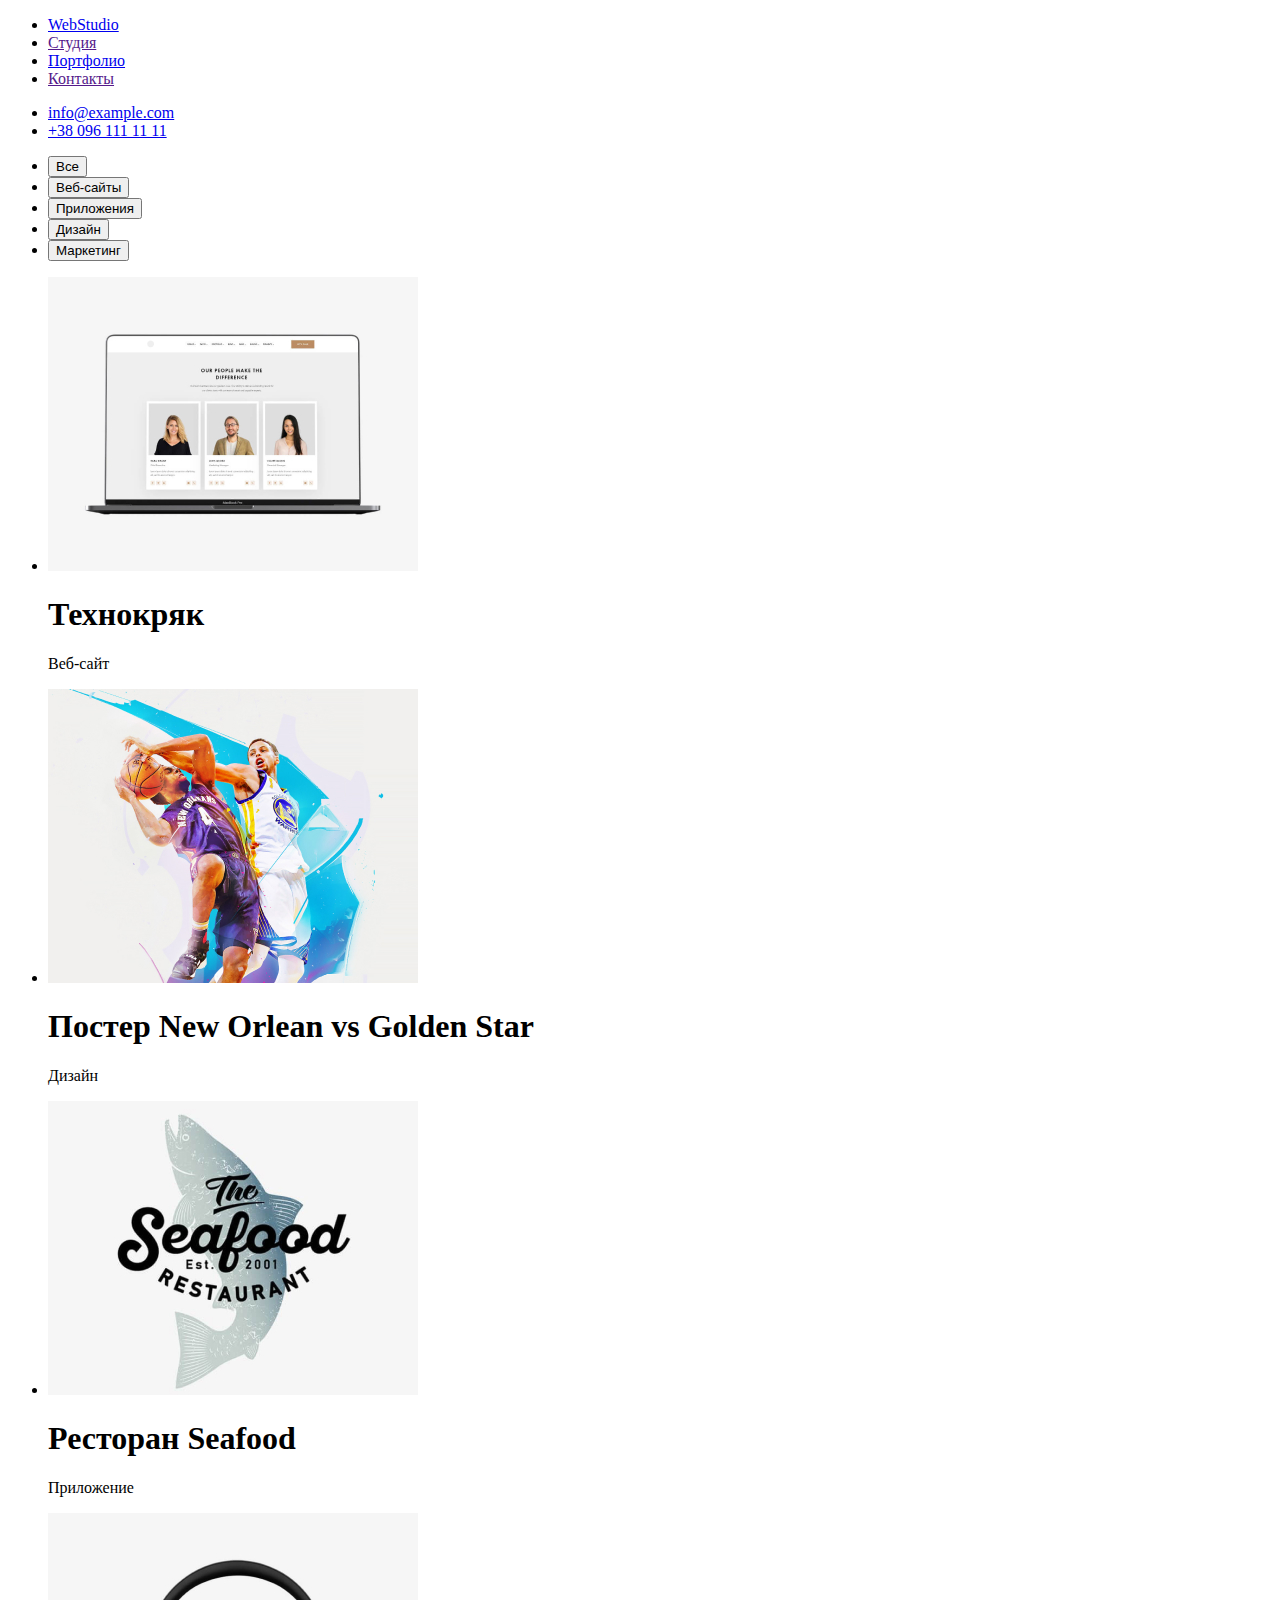
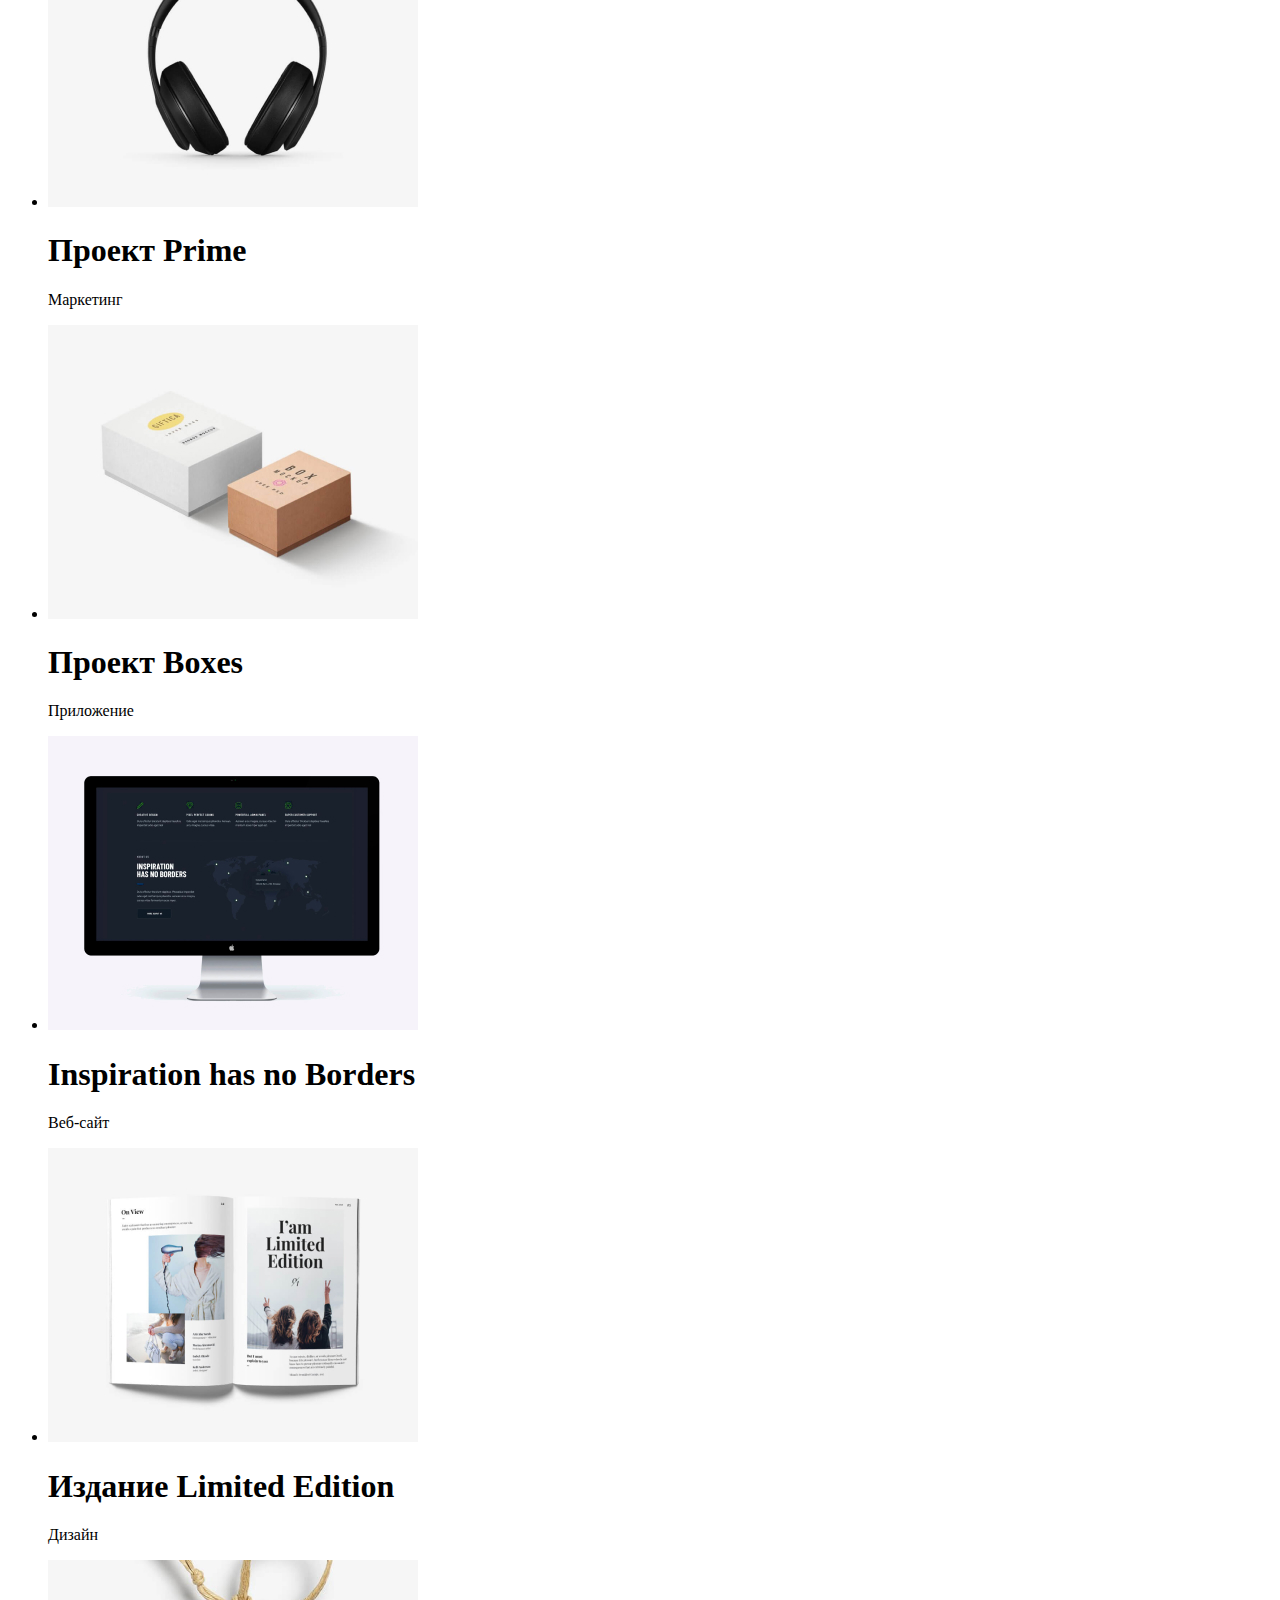
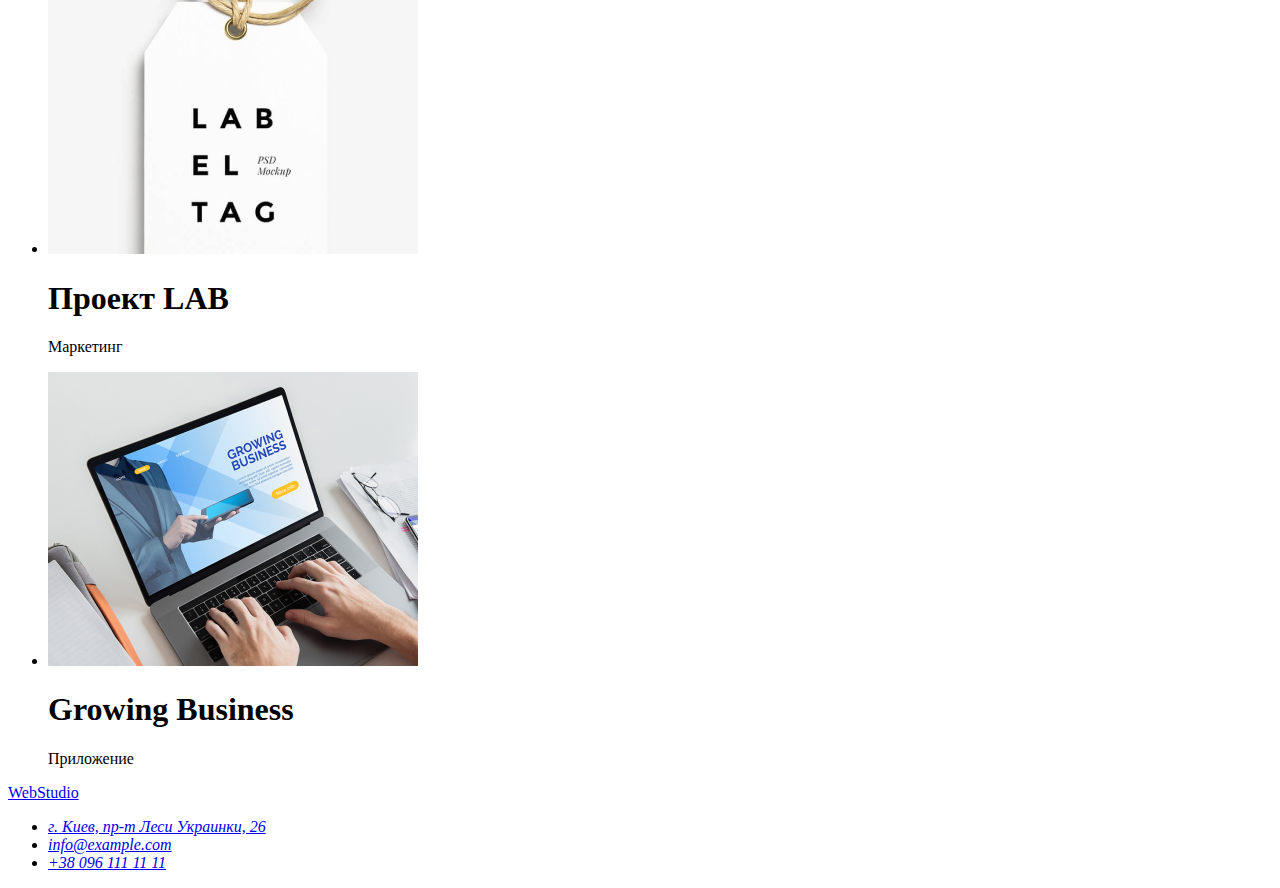
==== portfolio.html @ 78fd80fd "Add files via upload" ====
<!DOCTYPE html>
<html lang="ru">
<head>
  <meta charset="UTF-8">
  <meta http-equiv="X-UA-Compatible" content="IE=edge">
  <meta name="viewport" content="width=device-width, initial-scale=1.0">
  <title>Портфолио</title>
</head>
<header class="header">
  <nav>
    <ul>
      <li><a href="index.html">WebStudio</a></li>
      <li><a href="">Студия</a></li>
      <li><a href="portfolio.html">Портфолио</a></li>
      <li><a href="">Контакты</a></li>
    </ul>
  </nav>
  <ul>
    <li><a class="link" href="mailto:info@devstudio.com">info@example.com</a></li>
    <li><a href="tel:+380961111111">+38 096 111 11 11</a></li>
  </ul>
</header>
  <section class="type">
    <ul>
      <li><button type="button">Все</button></li>
      <li><button type="button">Веб-сайты</button></li>
      <li><button type="button">Приложения</button></li>
      <li><button type="button">Дизайн</button></li>
      <li><button type="button">Маркетинг</button></li>
    </ul>
  </section>
  <section class="img">
    <ul>
      <li>
        <img src="./images/portfolio-1.jpg" width="370" alt="portfolio-1">
        <h1>Технокряк</h1>
        <p>Веб-сайт</p>
      </li>
      <li>
        <img src="./images/portfolio-2.jpg" width="370" alt="portfolio-2">
        <h1>Постер New Orlean vs Golden Star</h1>
        <p>Дизайн</p>
      </li>
      <li>
        <img src="./images/portfolio-3.jpg" width="370" alt="portfolio-3">
        <h1>Ресторан Seafood</h1>
        <p>Приложение</p>
      </li>
      <li>
        <img src="./images/portfolio-4.jpg" width="370" alt="portfolio-4">
        <h1>Проект Prime</h1>
        <p>Маркетинг</p>
      </li>
      <li>
        <img src="./images/portfolio-5.jpg" width="370" alt="portfolio-5">
        <h1>Проект Boxes</h1>
        <p>Приложение</p>
      </li>
      <li>
        <img src="./images/portfolio-6.jpg" width="370" alt="portfolio-6">
        <h1>Inspiration has no Borders</h1>
        <p>Веб-сайт</p>
      </li>
      <li>
        <img src="./images/portfolio-7.jpg" width="370" alt="portfolio-7">
        <h1>Издание Limited Edition</h1>
        <p>Дизайн</p>
      </li>
      <li>
        <img src="./images/portfolio-8.jpg" width="370" alt="portfolio-8">
        <h1>Проект LAB</h1>
        <p>Маркетинг</p>
      </li>
      <li>
        <img src="./images/portfolio-9.jpg" width="370" alt="portfolio-9">
        <h1>Growing Business</h1>
        <p>Приложение</p>
      </li>
    </ul>
  </section>
<footer class="footer">
  <a href="/">WebStudio</a>
  <address>
    <ul>
      <li><a href="https://bit.ly/3pXMvUd" target="_blank" rel="noopener noreferrer">г. Киев, пр-т Леси Украинки, 26</a>
      </li>
      <li><a class="link" href="mailto:info@devstudio.com">info@example.com</a></li>
      <li><a href="tel:+380961111111">+38 096 111 11 11</a></li>
    </ul>
  </address>
</footer>
<body>
  
</body>
</html>
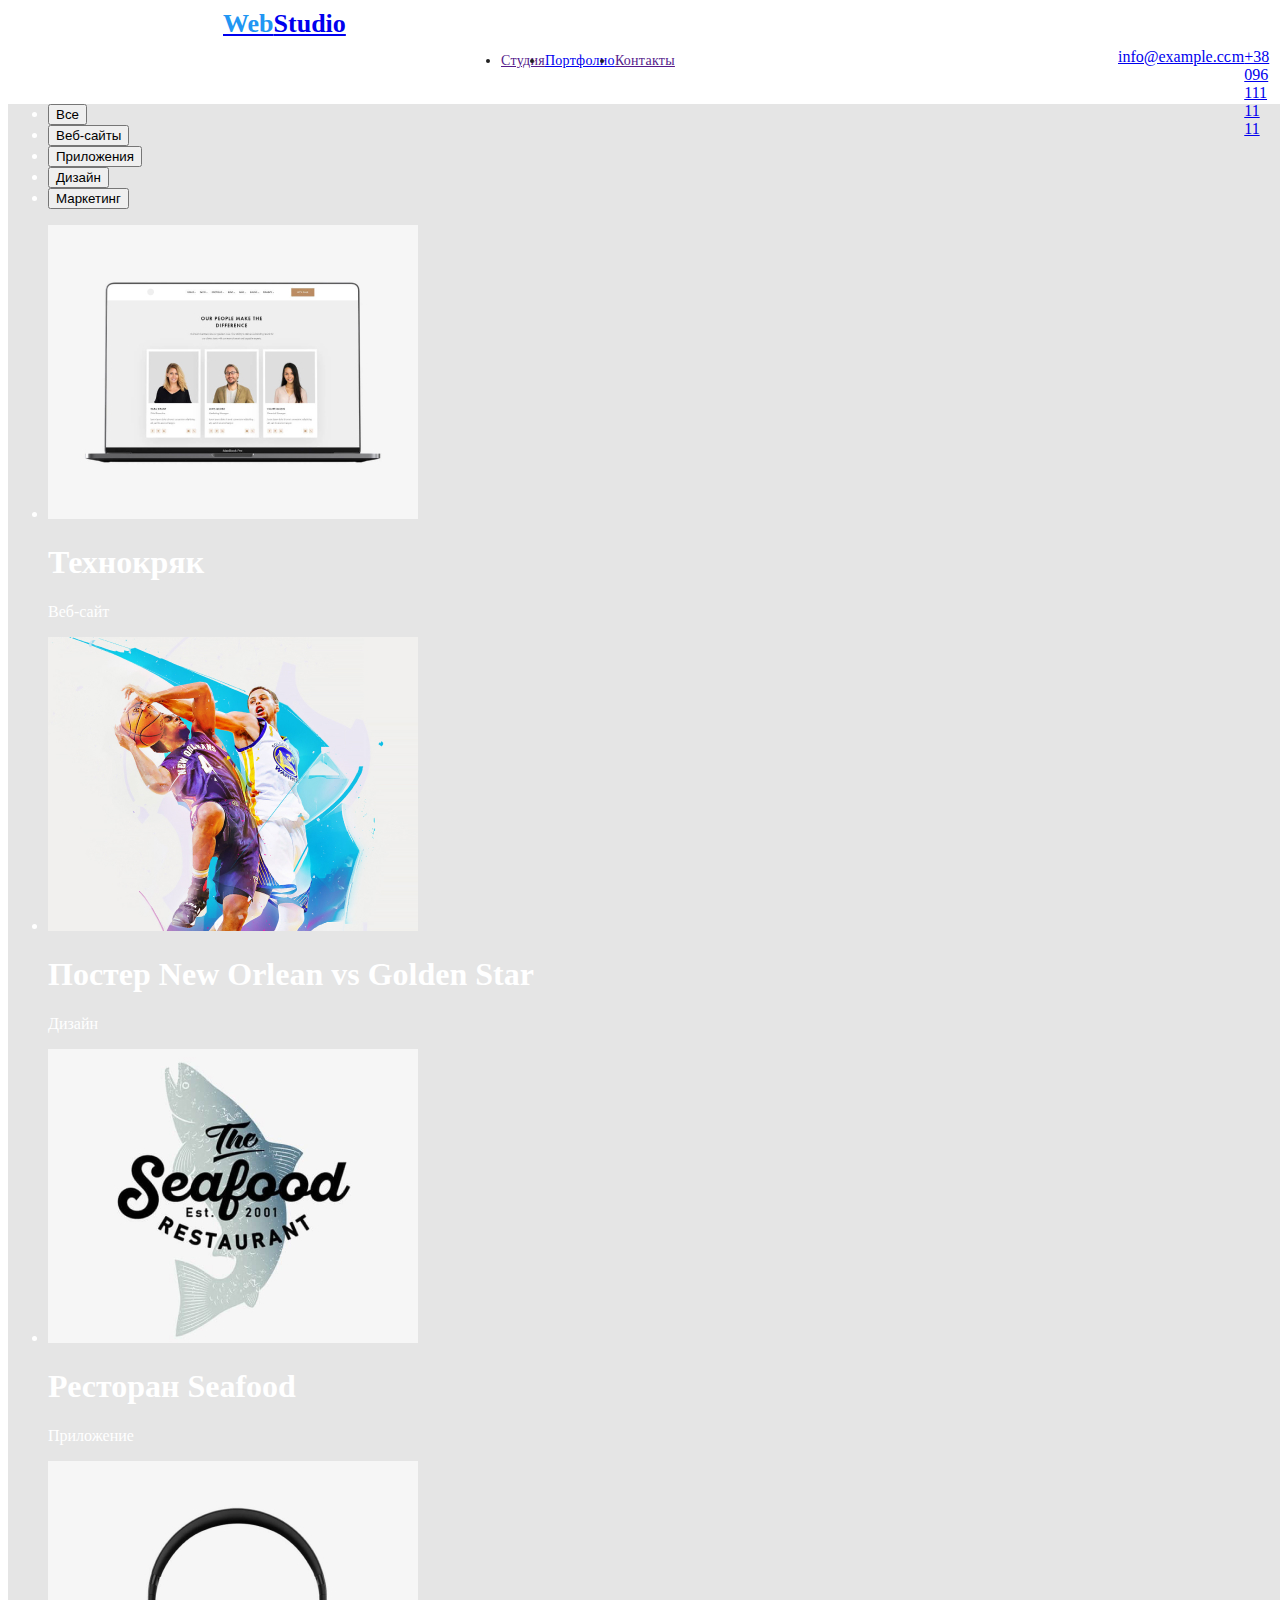
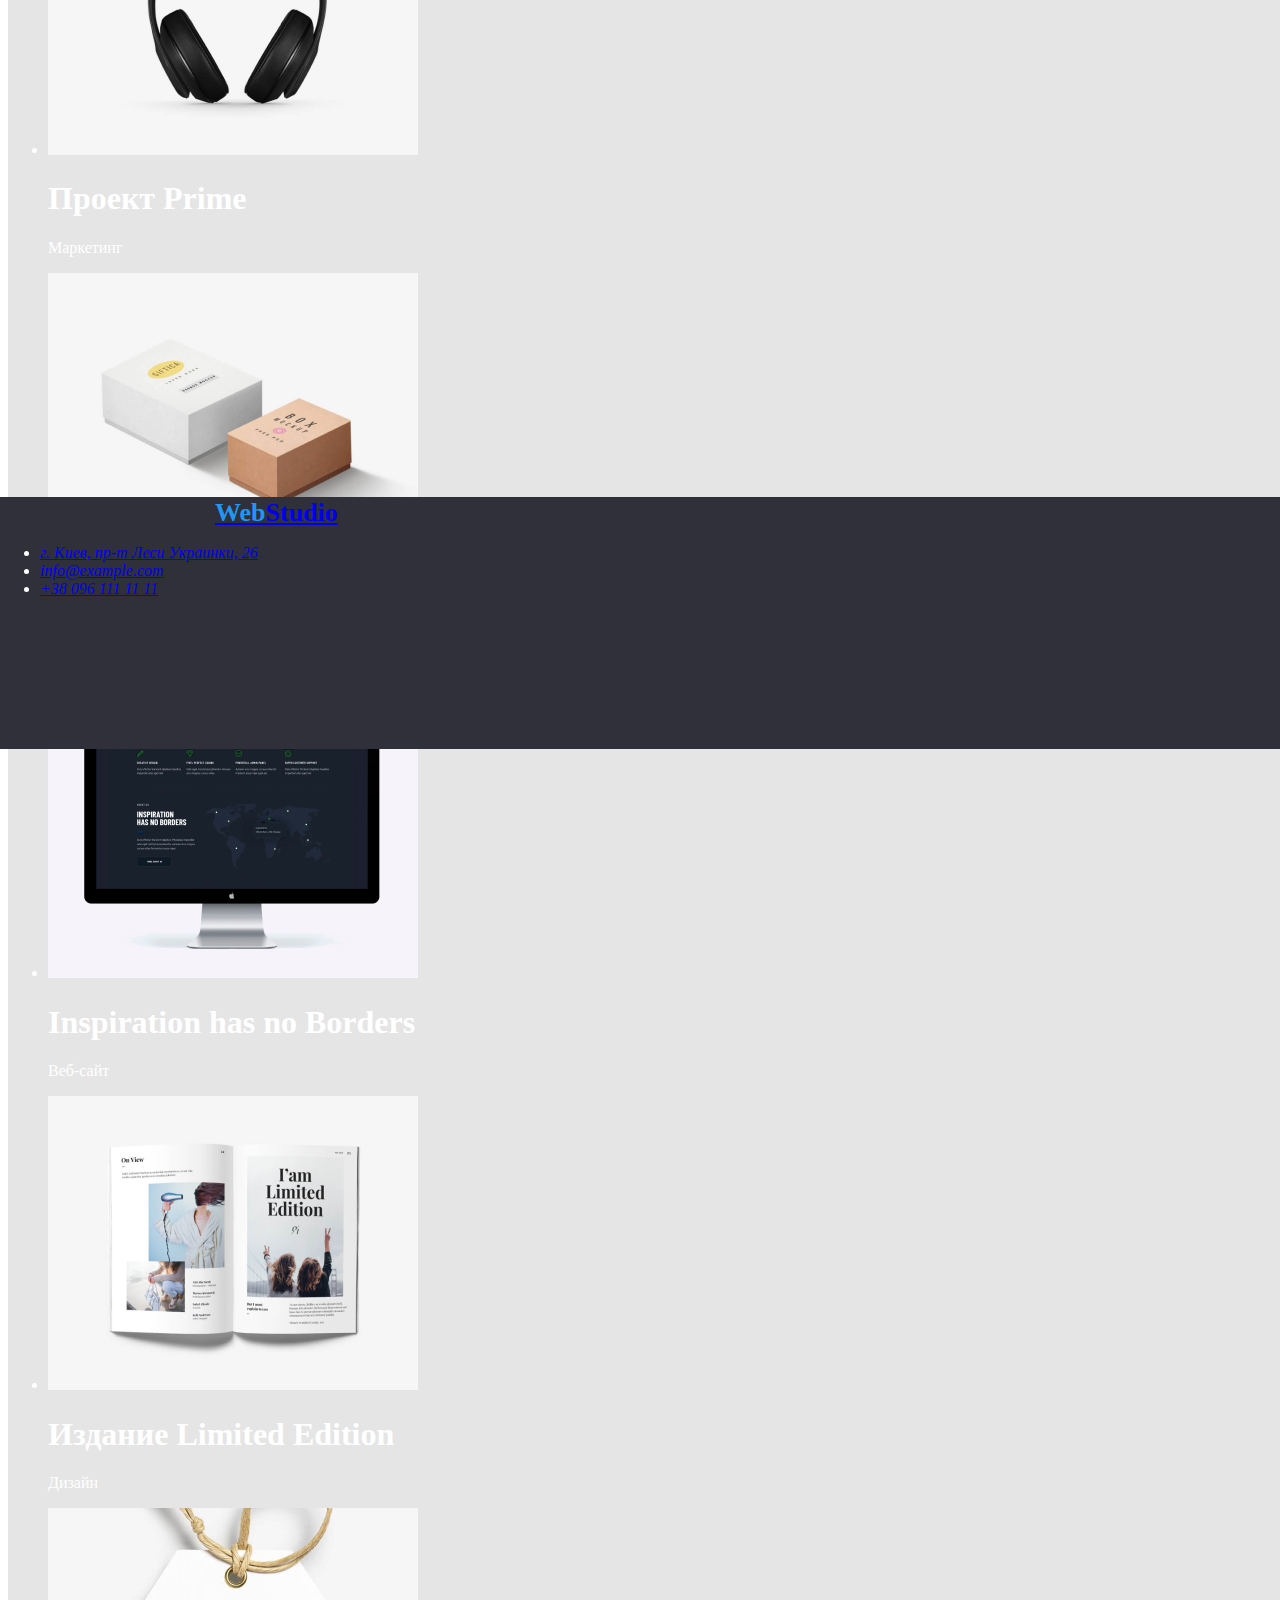
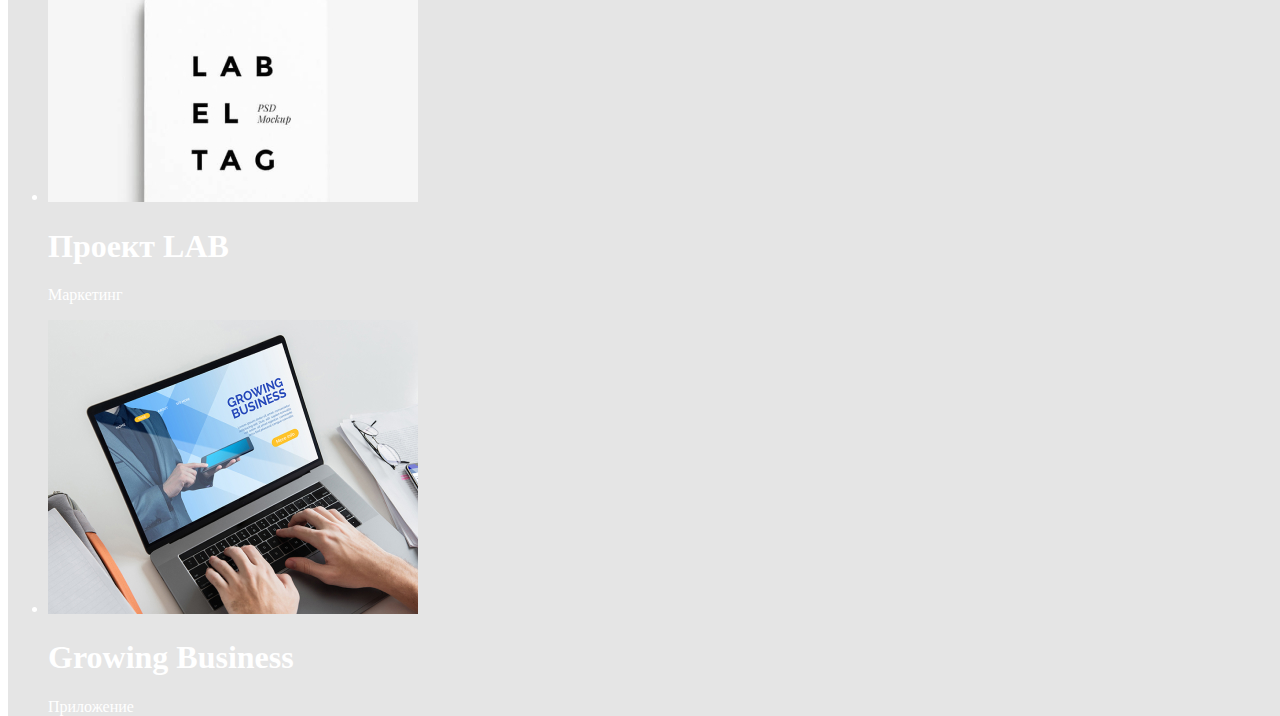
==== commit bdd0f55e: "Update portfolio.html" ====
--- a/portfolio.html
+++ b/portfolio.html
@@ -4,82 +4,85 @@
   <meta charset="UTF-8">
   <meta http-equiv="X-UA-Compatible" content="IE=edge">
   <meta name="viewport" content="width=device-width, initial-scale=1.0">
+  <link rel="stylesheet" href="./css/styles.css">
   <title>Портфолио</title>
 </head>
 <header class="header">
   <nav>
-    <ul>
-      <li><a href="index.html">WebStudio</a></li>
+    <a href="/" class="logo"><span class="web">Web</span>Studio</a>
+    <ul class="links">
       <li><a href="">Студия</a></li>
       <li><a href="portfolio.html">Портфолио</a></li>
       <li><a href="">Контакты</a></li>
     </ul>
   </nav>
-  <ul>
-    <li><a class="link" href="mailto:info@devstudio.com">info@example.com</a></li>
+  <ul class="links-1">
+    <li><a href="mailto:info@devstudio.com">info@example.com</a></li>
     <li><a href="tel:+380961111111">+38 096 111 11 11</a></li>
   </ul>
 </header>
+<main class="about-1">
   <section class="type">
     <ul>
-      <li><button type="button">Все</button></li>
-      <li><button type="button">Веб-сайты</button></li>
-      <li><button type="button">Приложения</button></li>
-      <li><button type="button">Дизайн</button></li>
-      <li><button type="button">Маркетинг</button></li>
+      <li><button type="button-1">Все</button></li>
+      <li><button type="button-1">Веб-сайты</button></li>
+      <li><button type="button-1">Приложения</button></li>
+      <li><button type="button-1">Дизайн</button></li>
+      <li><button type="button-1">Маркетинг</button></li>
     </ul>
   </section>
   <section class="img">
     <ul>
       <li>
         <img src="./images/portfolio-1.jpg" width="370" alt="portfolio-1">
-        <h1>Технокряк</h1>
-        <p>Веб-сайт</p>
+        <h1 class="text">Технокряк</h1>
+        <p class="text-1">Веб-сайт</p>
       </li>
       <li>
         <img src="./images/portfolio-2.jpg" width="370" alt="portfolio-2">
-        <h1>Постер New Orlean vs Golden Star</h1>
-        <p>Дизайн</p>
+        <h1 class="text">Постер New Orlean vs Golden Star</h1>
+        <p class="text-1">Дизайн</p>
       </li>
       <li>
         <img src="./images/portfolio-3.jpg" width="370" alt="portfolio-3">
-        <h1>Ресторан Seafood</h1>
-        <p>Приложение</p>
+        <h1 class="text">Ресторан Seafood</h1>
+        <p class="text-1">Приложение</p>
       </li>
       <li>
         <img src="./images/portfolio-4.jpg" width="370" alt="portfolio-4">
-        <h1>Проект Prime</h1>
-        <p>Маркетинг</p>
+        <h1 class="text">Проект Prime</h1>
+        <p class="text-1">Маркетинг</p>
       </li>
       <li>
         <img src="./images/portfolio-5.jpg" width="370" alt="portfolio-5">
-        <h1>Проект Boxes</h1>
-        <p>Приложение</p>
+        <h1 class="text">Проект Boxes</h1>
+        <p class="text-1">Приложение</p>
       </li>
       <li>
         <img src="./images/portfolio-6.jpg" width="370" alt="portfolio-6">
-        <h1>Inspiration has no Borders</h1>
-        <p>Веб-сайт</p>
+        <h1 class="text">Inspiration has no Borders</h1>
+        <p class="text-1">Веб-сайт</p>
       </li>
       <li>
         <img src="./images/portfolio-7.jpg" width="370" alt="portfolio-7">
-        <h1>Издание Limited Edition</h1>
-        <p>Дизайн</p>
+        <h1 class="text">Издание Limited Edition</h1>
+        <p class="text-1">Дизайн</p>
       </li>
       <li>
         <img src="./images/portfolio-8.jpg" width="370" alt="portfolio-8">
-        <h1>Проект LAB</h1>
-        <p>Маркетинг</p>
+        <h1 class="text">Проект LAB</h1>
+        <p class="text-1">Маркетинг</p>
       </li>
       <li>
         <img src="./images/portfolio-9.jpg" width="370" alt="portfolio-9">
-        <h1>Growing Business</h1>
-        <p>Приложение</p>
+        <h1 class="text">Growing Business</h1>
+        <p class="text-1">Приложение</p>
       </li>
     </ul>
   </section>
+</main>
 <footer class="footer">
-  <a href="/">WebStudio</a>
+  <a href="/" class="logo"><span class="web">Web</span>Studio</a>
   <address>
     <ul>
       <li><a href="https://bit.ly/3pXMvUd" target="_blank" rel="noopener noreferrer">г. Киев, пр-т Леси Украинки, 26</a>
@@ -92,4 +95,4 @@
 <body>
   
 </body>
-</html>+</html>
--- a/css/styles.css
+++ b/css/styles.css
@@ -0,0 +1,202 @@
+html,
+body {
+  height: 100%;
+  width: 100%;
+}
+
+body {
+  font-family: 'Roboto';
+  font-style: normal;
+  color: #ffffff;
+}
+
+.header {
+  width: 1600px;
+  height: 80px;
+  background-image: url('//images/top-line-bg.svg');
+  background-size: cover;
+}
+
+.logo {
+  width: 145px;
+  height: 31px;
+  left: 215px;
+  top: 24px;
+  font-family: 'Raleway';
+  font-style: normal;
+  font-weight: 700;
+  font-size: 26px;
+  line-height: 31px;
+}
+
+.web {
+  margin-left: 215px;
+  color: #2196F3;
+  width: 145px;
+  height: 31px;
+  left: 215px;
+  top: 24px;
+  font-family: 'Raleway';
+  font-style: normal;
+  font-weight: 700;
+  font-size: 26px;
+  line-height: 31px;
+}
+
+.links {
+  display: flex;
+  color: #212121;
+  margin-left: 453px;
+  top: 32px;
+  font-weight: 500;
+  font-size: 14px;
+  line-height: 16px;
+  letter-spacing: 0.02em;
+}
+.links:hover {
+  color: #2196F3;
+}
+.links-1 {
+  position: absolute;
+  display: flex;
+  width: 135px;
+  height: 16px;
+  left: 1078px;
+  top: 32px;
+}
+.links-1:hover {
+  color: #2196F3;
+}
+.about {
+  background-image: url('/images/Bg.svg');
+  width: 1600px;
+  height: 600px;
+  top: 80px;
+}
+.about-1 {
+  background-color: #E5E5E5;
+}
+.tagline {
+  color: #ffffff;
+  position: absolute;
+  width: 696px;
+  height: 120px;
+  left: 452px;
+  top: 280px;
+  font-weight: 900;
+  font-size: 44px;
+  line-height: 60px;
+  text-align: center;
+  letter-spacing: 0.06em;
+}
+
+.button {
+  position: absolute;
+  color: #ffffff;
+  width: 200px;
+  height: 50px;
+  left: 700px;
+  top: 430px;
+  box-shadow: 0px 4px 4px rgba(0, 0, 0, 0.15);
+  background-color: #2196F3;
+}
+.button-1 {
+  color: #F5F4FA;
+  height: 38px;
+  border-radius: 4px;
+  top: 174px;
+}
+.button-1:hover {
+  color: #2196F3;
+}
+.container {
+ display: flex;
+ flex-direction: row;
+ justify-content: space-between;
+ width: 100%;
+}
+.benefits-0 {
+  display: none;
+}
+.benefits-header {
+  display: flex;
+  justify-content: l;
+  margin: 0 auto;
+  color: #212121;
+  position: absolute;
+  width: 270px;
+  height: 16px;
+  top: 774px;
+  font-size: 14px;
+  line-height: 16px;
+  letter-spacing: 0.03em;
+  text-transform: uppercase;
+}
+.benefits-text {
+  color: #757575;
+  position: absolute;
+  width: 270px;
+  height: 75px;
+  top: 800px;
+  font-size: 14px;
+  line-height: 24px;
+  text-align: left;
+  letter-spacing: 0.03em;
+}
+
+.about-doing {
+  position: absolute;
+  margin-bottom: 50px;
+  width: 376px;
+  height: 42px;
+  left: 612px;
+  top: 969px;
+  color: #212121;
+}
+
+.doing-img {
+  display: flex;
+  flex-direction: row;
+  justify-content: space-between;
+  position: absolute;
+  width: 370px;
+  height: 294px;
+  top: 1061px;
+}
+
+.command {
+  background-image: url('/images/Section-bg.png');
+  width: 1600px;
+  height: 648px;
+  top: 1449px;
+}
+.command-1 {
+  display: flex;
+  flex-direction: row;
+  justify-content: space-between;
+  width: 100%;
+}
+.command-text {
+  margin-top: 94px;
+  display: flex;
+  justify-content: center;
+  color: #212121;
+  top: 1543px;
+}
+
+.command-text-1 {
+  color: #212121;
+}
+
+.command-text-2 {
+  color: #757575;
+}
+
+.footer {
+  background-color: #2F303A;
+  position: absolute;
+  width: 1600px;
+  height: 252px;
+  left: 0px;
+  top: 2097px;
+}
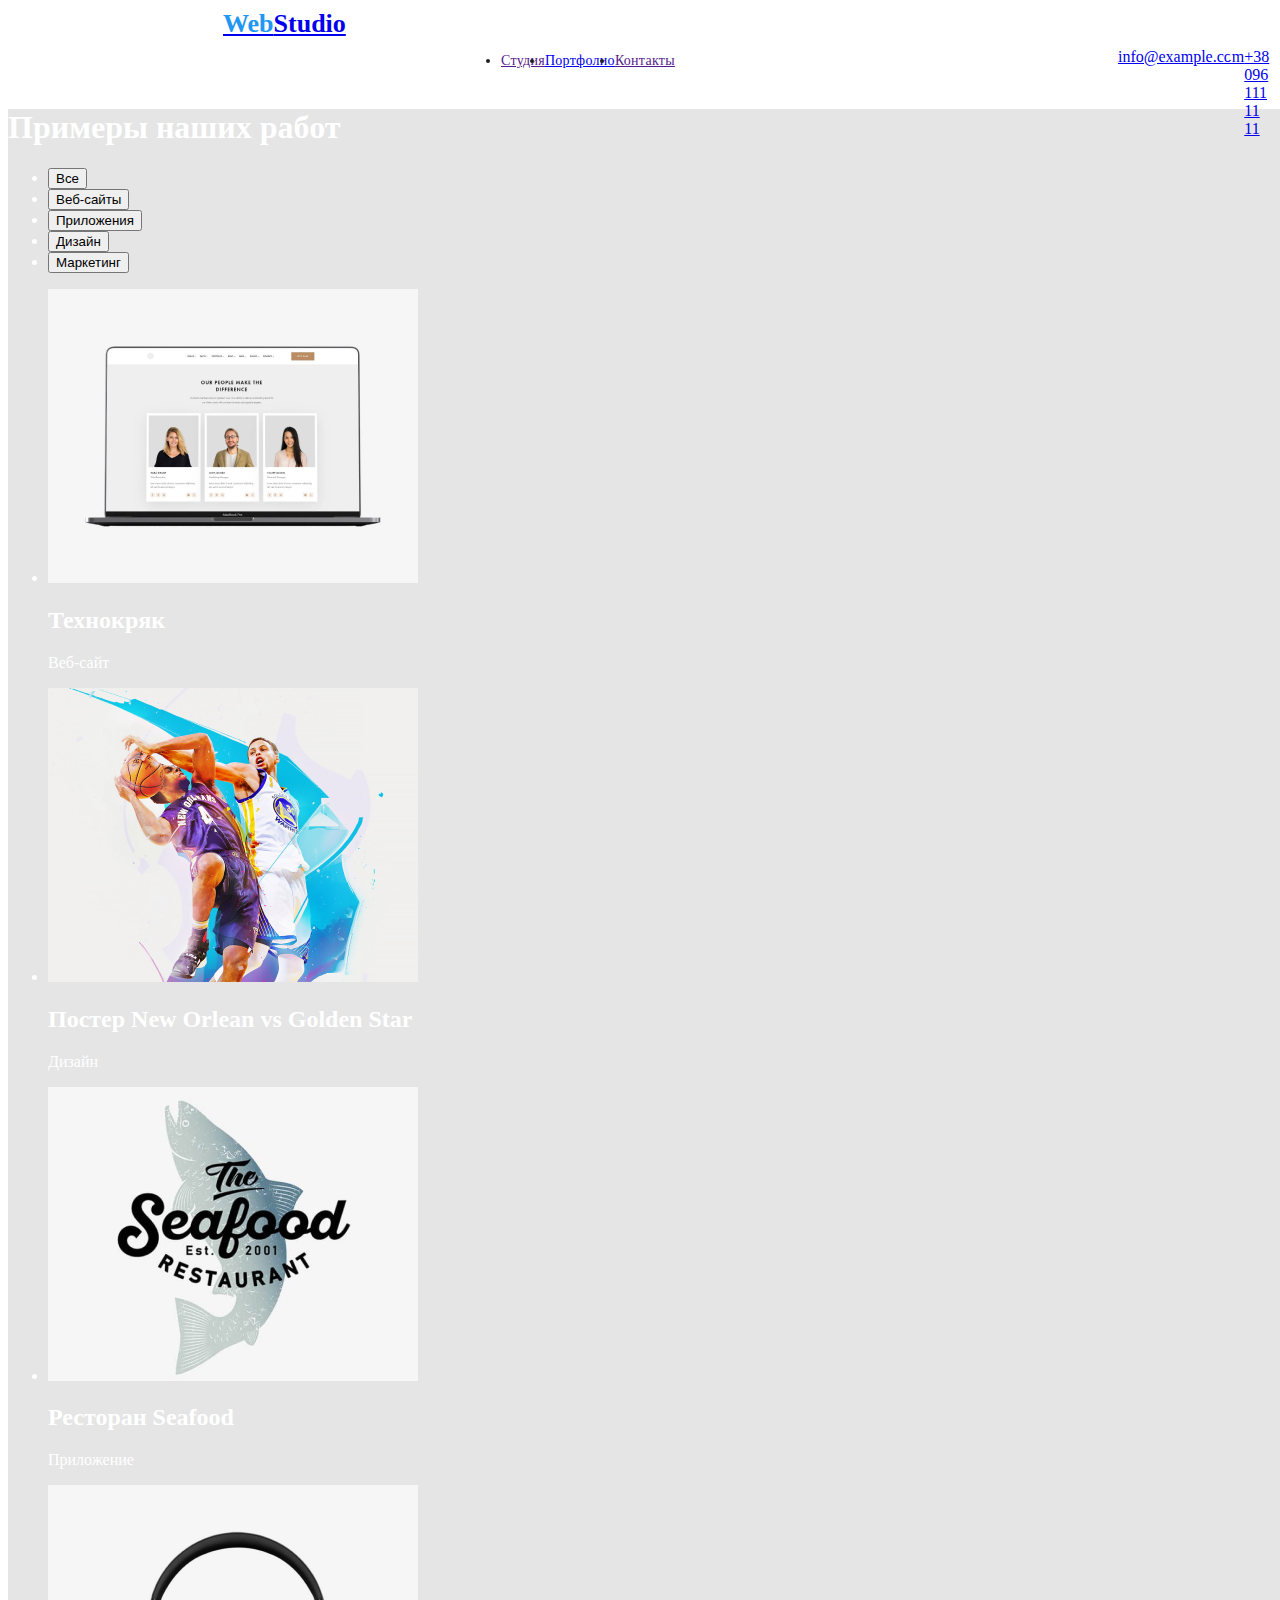
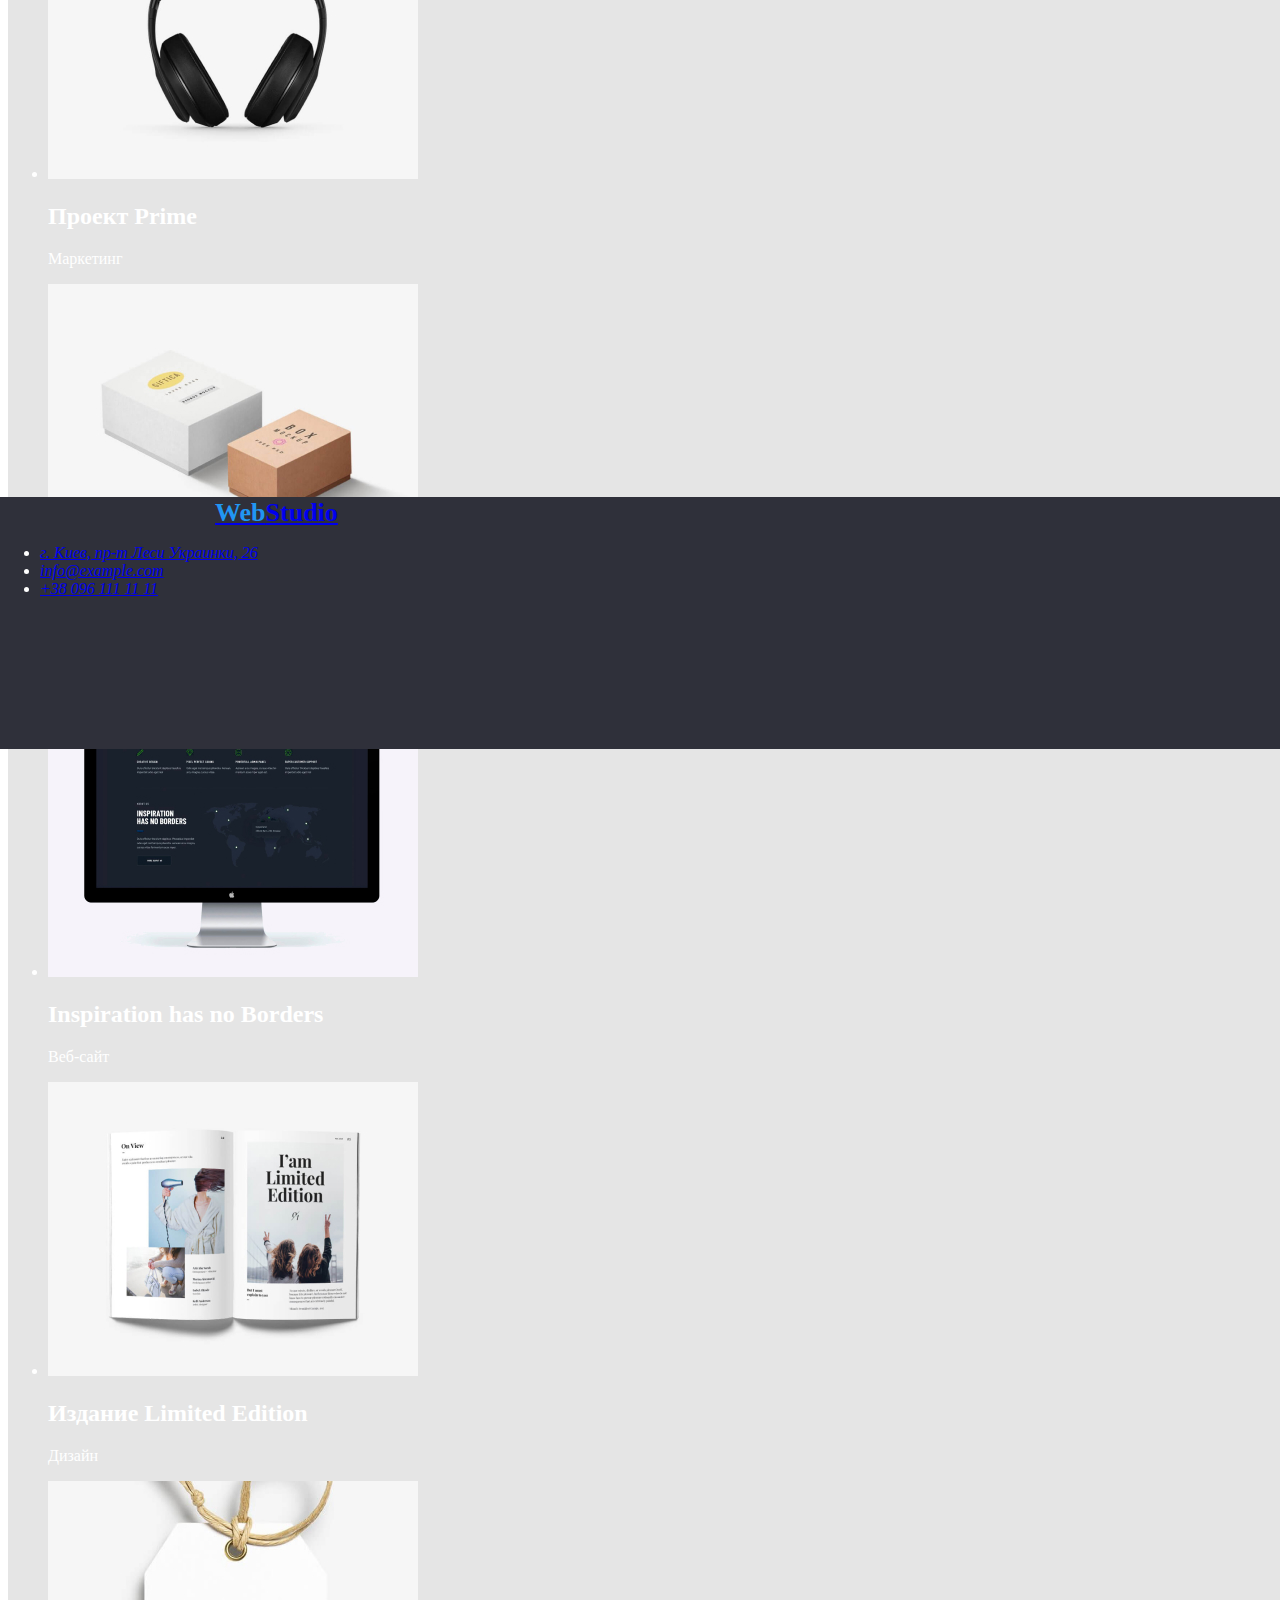
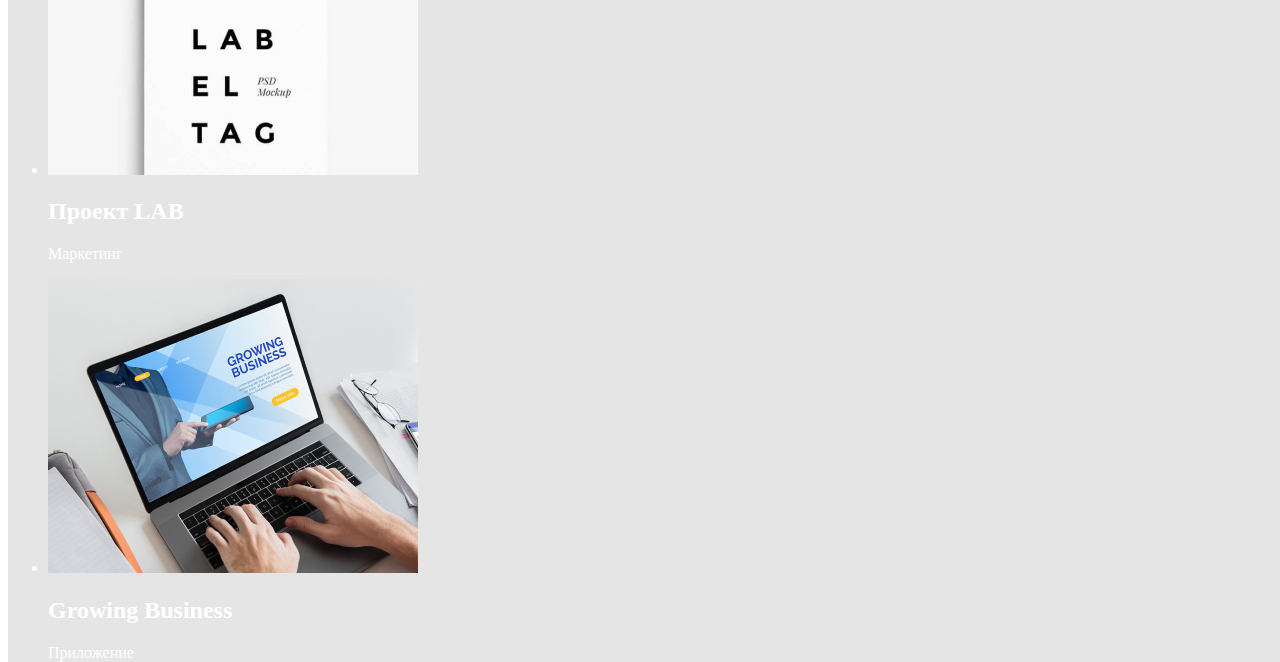
==== commit 955f327c: "Update portfolio.html" ====
--- a/portfolio.html
+++ b/portfolio.html
@@ -9,7 +9,7 @@
 </head>
 <header class="header">
   <nav>
-    <a href="/" class="logo"><span class="web">Web</span>Studio</a>
+    <a href="/index.html" class="logo"><span class="web">Web</span>Studio</a>
     <ul class="links">
       <li><a href="">Студия</a></li>
       <li><a href="portfolio.html">Портфолио</a></li>
@@ -23,6 +23,7 @@
 </header>
 <main class="about-1">
   <section class="type">
+    <h1>Примеры наших работ</h1>
     <ul>
       <li><button type="button-1">Все</button></li>
       <li><button type="button-1">Веб-сайты</button></li>
@@ -30,69 +31,66 @@
       <li><button type="button-1">Дизайн</button></li>
       <li><button type="button-1">Маркетинг</button></li>
     </ul>
-  </section>
-  <section class="img">
     <ul>
       <li>
         <img src="./images/portfolio-1.jpg" width="370" alt="portfolio-1">
-        <h1 class="text">Технокряк</h1>
+        <h2 class="text">Технокряк</h2>
         <p class="text-1">Веб-сайт</p>
       </li>
       <li>
         <img src="./images/portfolio-2.jpg" width="370" alt="portfolio-2">
-        <h1 class="text">Постер New Orlean vs Golden Star</h1>
+        <h2 class="text">Постер New Orlean vs Golden Star</h2>
         <p class="text-1">Дизайн</p>
       </li>
       <li>
         <img src="./images/portfolio-3.jpg" width="370" alt="portfolio-3">
-        <h1 class="text">Ресторан Seafood</h1>
+        <h2 class="text">Ресторан Seafood</h2>
         <p class="text-1">Приложение</p>
       </li>
       <li>
         <img src="./images/portfolio-4.jpg" width="370" alt="portfolio-4">
-        <h1 class="text">Проект Prime</h1>
+        <h2 class="text">Проект Prime</h2>
         <p class="text-1">Маркетинг</p>
       </li>
       <li>
         <img src="./images/portfolio-5.jpg" width="370" alt="portfolio-5">
-        <h1 class="text">Проект Boxes</h1>
+        <h2 class="text">Проект Boxes</h2>
         <p class="text-1">Приложение</p>
       </li>
       <li>
         <img src="./images/portfolio-6.jpg" width="370" alt="portfolio-6">
-        <h1 class="text">Inspiration has no Borders</h1>
+        <h2 class="text">Inspiration has no Borders</h2>
         <p class="text-1">Веб-сайт</p>
       </li>
       <li>
         <img src="./images/portfolio-7.jpg" width="370" alt="portfolio-7">
-        <h1 class="text">Издание Limited Edition</h1>
+        <h2 class="text">Издание Limited Edition</h2>
         <p class="text-1">Дизайн</p>
       </li>
       <li>
         <img src="./images/portfolio-8.jpg" width="370" alt="portfolio-8">
-        <h1 class="text">Проект LAB</h1>
+        <h2 class="text">Проект LAB</h2>
         <p class="text-1">Маркетинг</p>
       </li>
       <li>
         <img src="./images/portfolio-9.jpg" width="370" alt="portfolio-9">
-        <h1 class="text">Growing Business</h1>
+        <h2 class="text">Growing Business</h2>
         <p class="text-1">Приложение</p>
       </li>
     </ul>
   </section>
 </main>
 <footer class="footer">
-  <a href="/" class="logo"><span class="web">Web</span>Studio</a>
+  <a href="/index.html" class="logo"><span class="web">Web</span>Studio</a>
   <address>
     <ul>
-      <li><a href="https://bit.ly/3pXMvUd" target="_blank" rel="noopener noreferrer">г. Киев, пр-т Леси Украинки, 26</a>
-      </li>
-      <li><a class="link" href="mailto:info@devstudio.com">info@example.com</a></li>
-      <li><a href="tel:+380961111111">+38 096 111 11 11</a></li>
+      <li class="address"><a href="https://bit.ly/3pXMvUd" target="_blank" rel="noopener noreferrer">г. Киев, пр-т Леси
+          Украинки, 26</a></li>
+      <li class="address"><a href="mailto:info@devstudio.com">info@example.com</a></li>
+      <li class="address"><a href="tel:+380961111111">+38 096 111 11 11</a></li>
     </ul>
   </address>
 </footer>
 <body>
-  
 </body>
 </html>
--- a/css/styles.css
+++ b/css/styles.css
@@ -1,22 +1,27 @@
+:root{
+  --theme-accent: #ffffff ;
+  --theme-text-accent: #212121;
+  --theme-text: #757575;
+  --theme-button: #2196F3; 
+  --theme-bgr: #E5E5E5; 
+  --theme-button-1: #F5F4FA;
+}
 html,
 body {
   height: 100%;
   width: 100%;
 }
-
 body {
   font-family: 'Roboto';
   font-style: normal;
-  color: #ffffff;
-}
-
+  color: var(--theme-accent);
+}
 .header {
   width: 1600px;
   height: 80px;
   background-image: url('//images/top-line-bg.svg');
   background-size: cover;
 }
-
 .logo {
   width: 145px;
   height: 31px;
@@ -28,10 +33,9 @@
   font-size: 26px;
   line-height: 31px;
 }
-
 .web {
   margin-left: 215px;
-  color: #2196F3;
+  color: var(--theme-button);
   width: 145px;
   height: 31px;
   left: 215px;
@@ -42,10 +46,9 @@
   font-size: 26px;
   line-height: 31px;
 }
-
 .links {
   display: flex;
-  color: #212121;
+  color: var(--theme-text-accent);
   margin-left: 453px;
   top: 32px;
   font-weight: 500;
@@ -54,7 +57,7 @@
   letter-spacing: 0.02em;
 }
 .links:hover {
-  color: #2196F3;
+  color: var(--theme-button);
 }
 .links-1 {
   position: absolute;
@@ -65,7 +68,7 @@
   top: 32px;
 }
 .links-1:hover {
-  color: #2196F3;
+  color: var(--theme-button);
 }
 .about {
   background-image: url('/images/Bg.svg');
@@ -74,10 +77,10 @@
   top: 80px;
 }
 .about-1 {
-  background-color: #E5E5E5;
+  background-color: var(--theme-bgr);
 }
 .tagline {
-  color: #ffffff;
+  color: var(--theme-accent);
   position: absolute;
   width: 696px;
   height: 120px;
@@ -92,22 +95,24 @@
 
 .button {
   position: absolute;
-  color: #ffffff;
+  cursor: pointer;
+  color: var(--theme-accent);
   width: 200px;
   height: 50px;
   left: 700px;
   top: 430px;
   box-shadow: 0px 4px 4px rgba(0, 0, 0, 0.15);
-  background-color: #2196F3;
+  background-color: var(--theme-button);
 }
 .button-1 {
-  color: #F5F4FA;
+  color: var(--theme-button-1);
+  cursor: pointer;
   height: 38px;
   border-radius: 4px;
   top: 174px;
 }
 .button-1:hover {
-  color: #2196F3;
+  color: var(--theme-button);
 }
 .container {
  display: flex;
@@ -122,7 +127,7 @@
   display: flex;
   justify-content: l;
   margin: 0 auto;
-  color: #212121;
+  color: var(--theme-text-accent);
   position: absolute;
   width: 270px;
   height: 16px;
@@ -133,7 +138,7 @@
   text-transform: uppercase;
 }
 .benefits-text {
-  color: #757575;
+  color: var(--theme-text);
   position: absolute;
   width: 270px;
   height: 75px;
@@ -151,7 +156,7 @@
   height: 42px;
   left: 612px;
   top: 969px;
-  color: #212121;
+  color: var(--theme-text-accent);
 }
 
 .doing-img {
@@ -180,20 +185,17 @@
   margin-top: 94px;
   display: flex;
   justify-content: center;
-  color: #212121;
+  color: var(--theme-text-accent);
   top: 1543px;
 }
-
 .command-text-1 {
-  color: #212121;
-}
-
+  color: var(--theme-text-accent);
+}
 .command-text-2 {
-  color: #757575;
-}
-
+  color:var(--theme-text);
+}
 .footer {
-  background-color: #2F303A;
+  background: url('/images/Footer-bg.svg');
   position: absolute;
   width: 1600px;
   height: 252px;
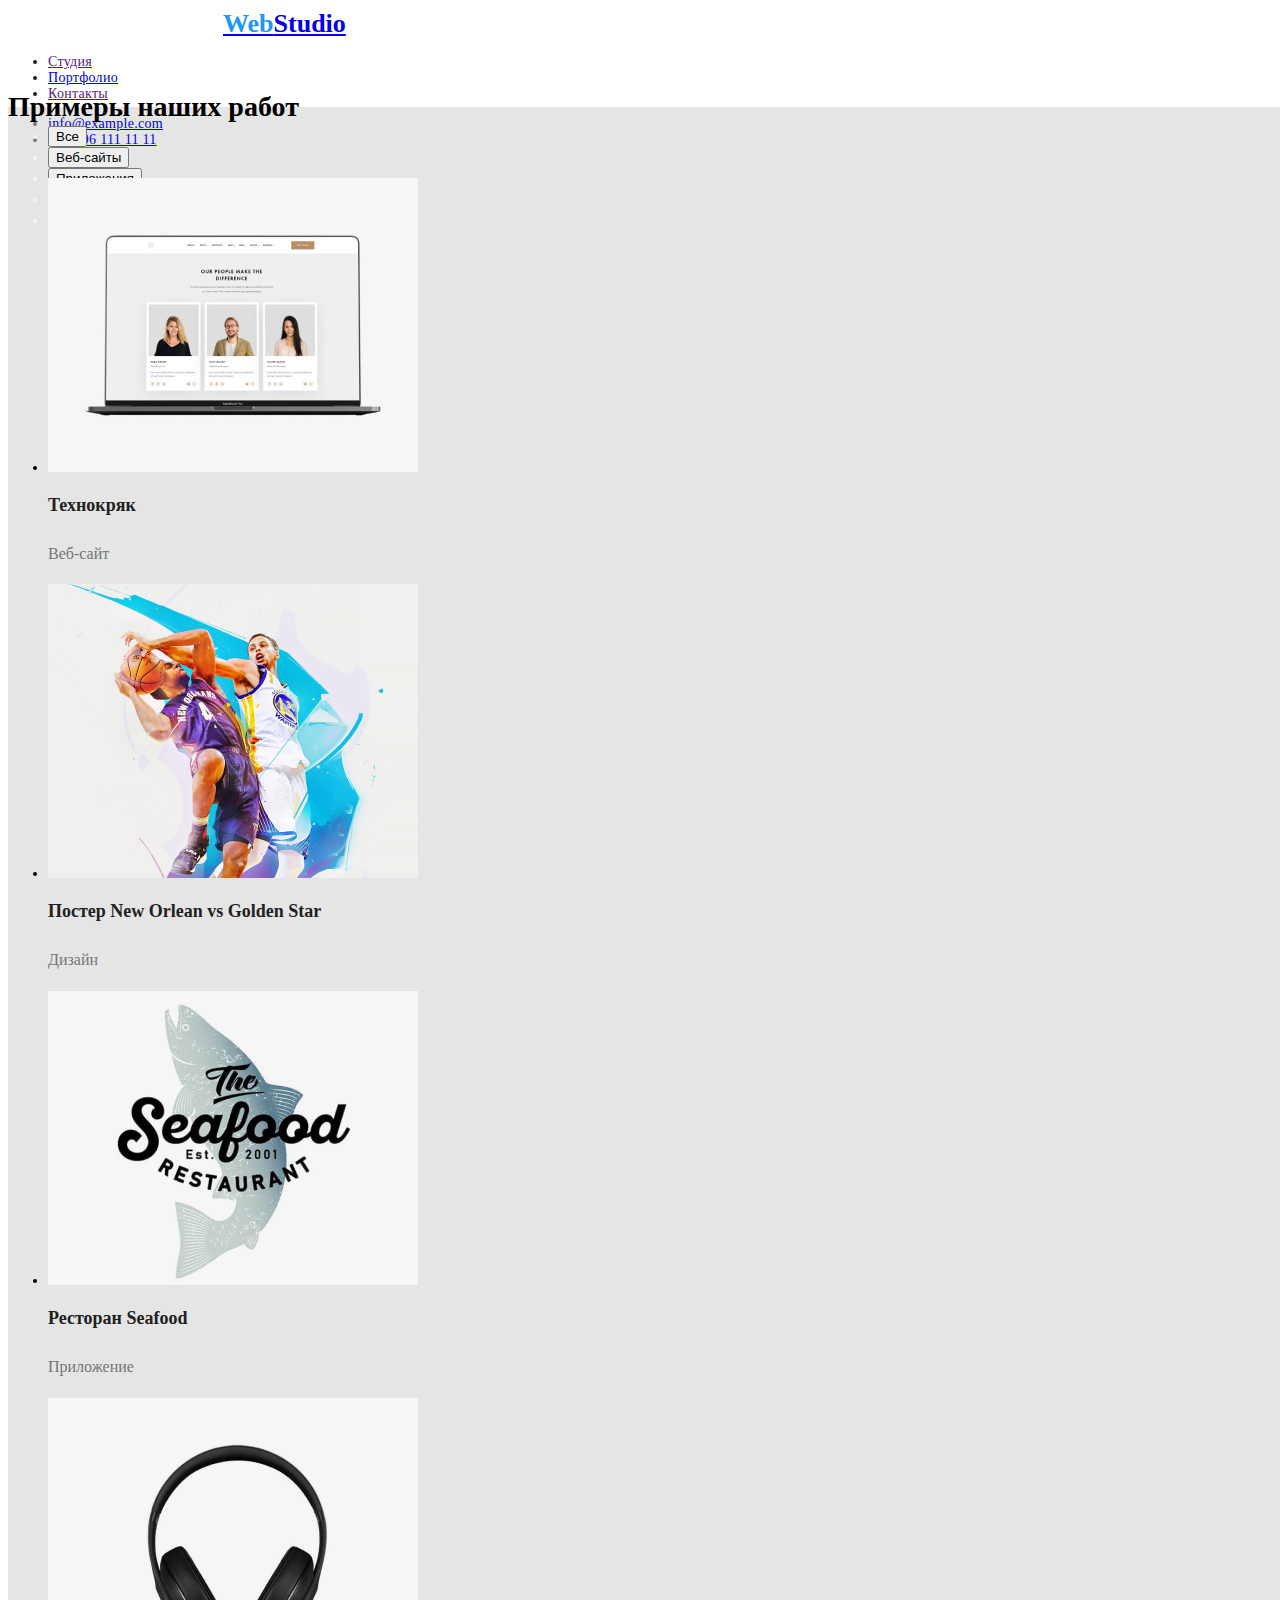
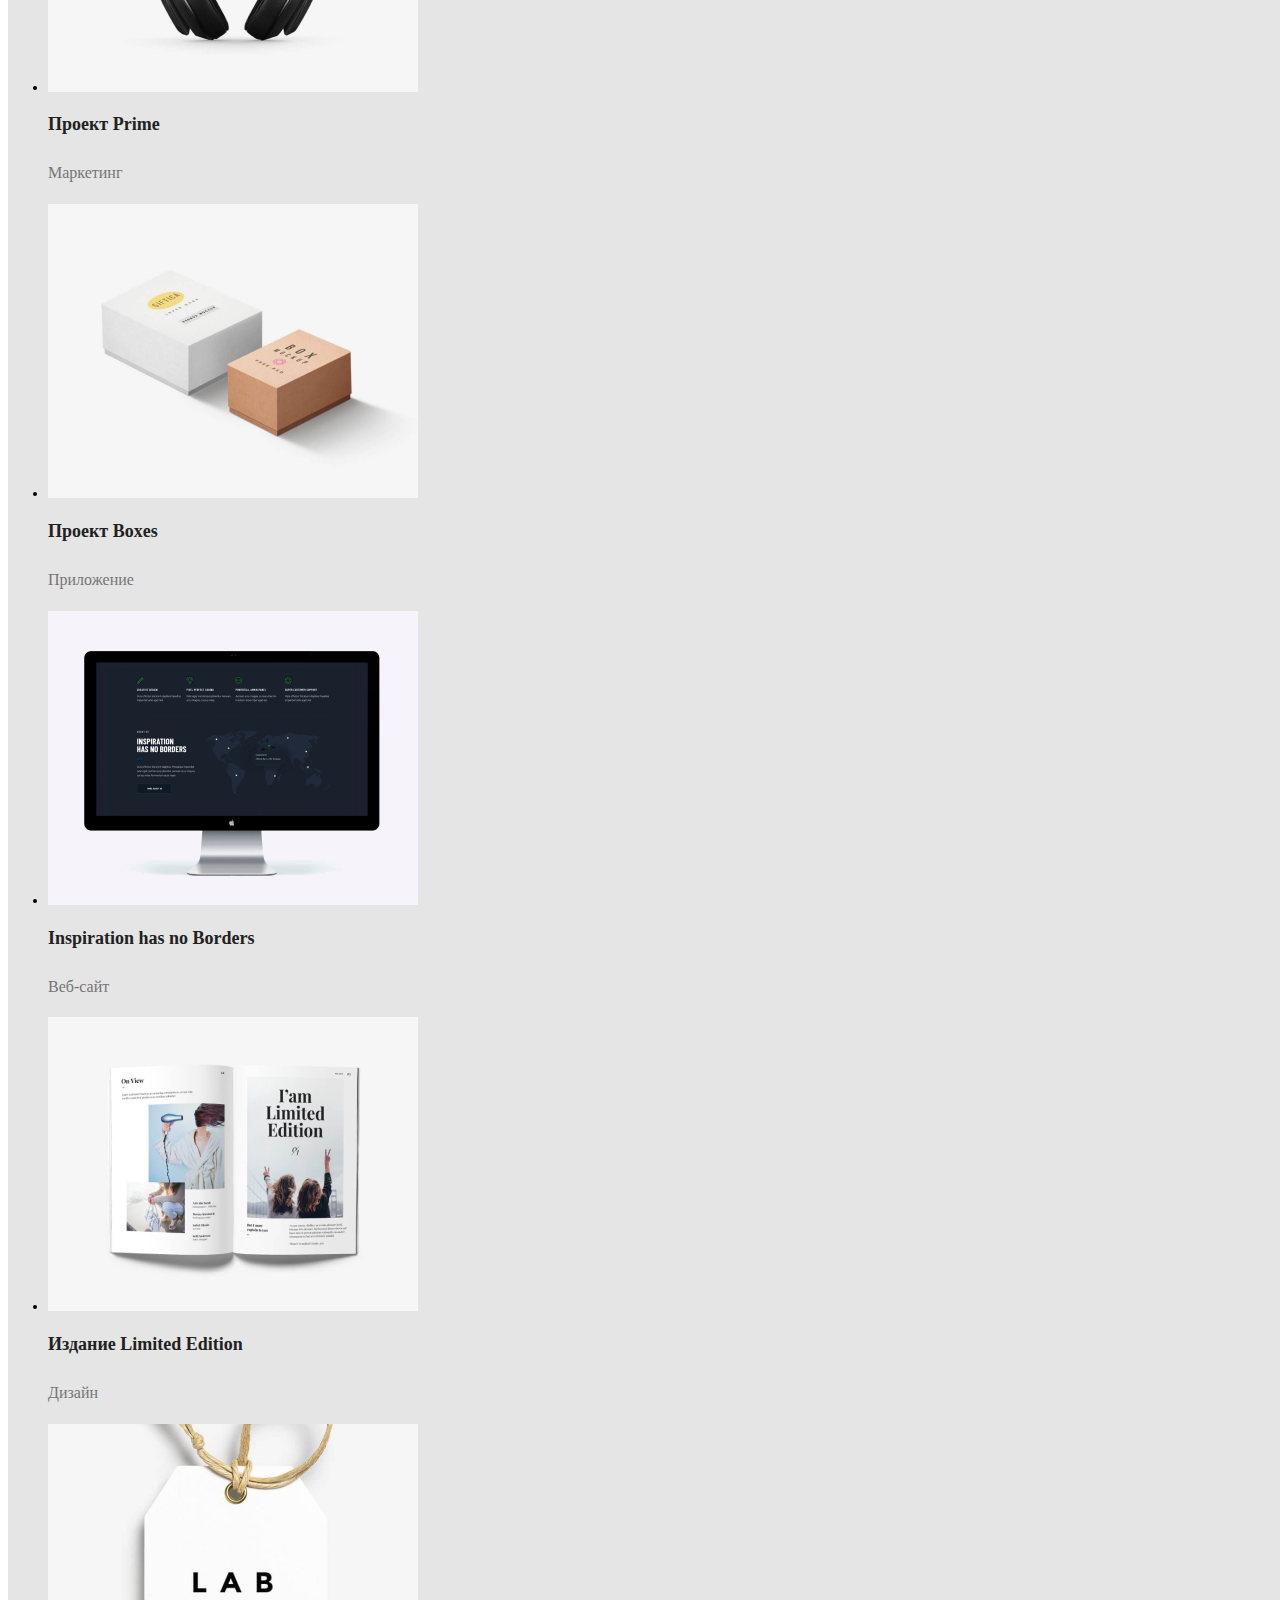
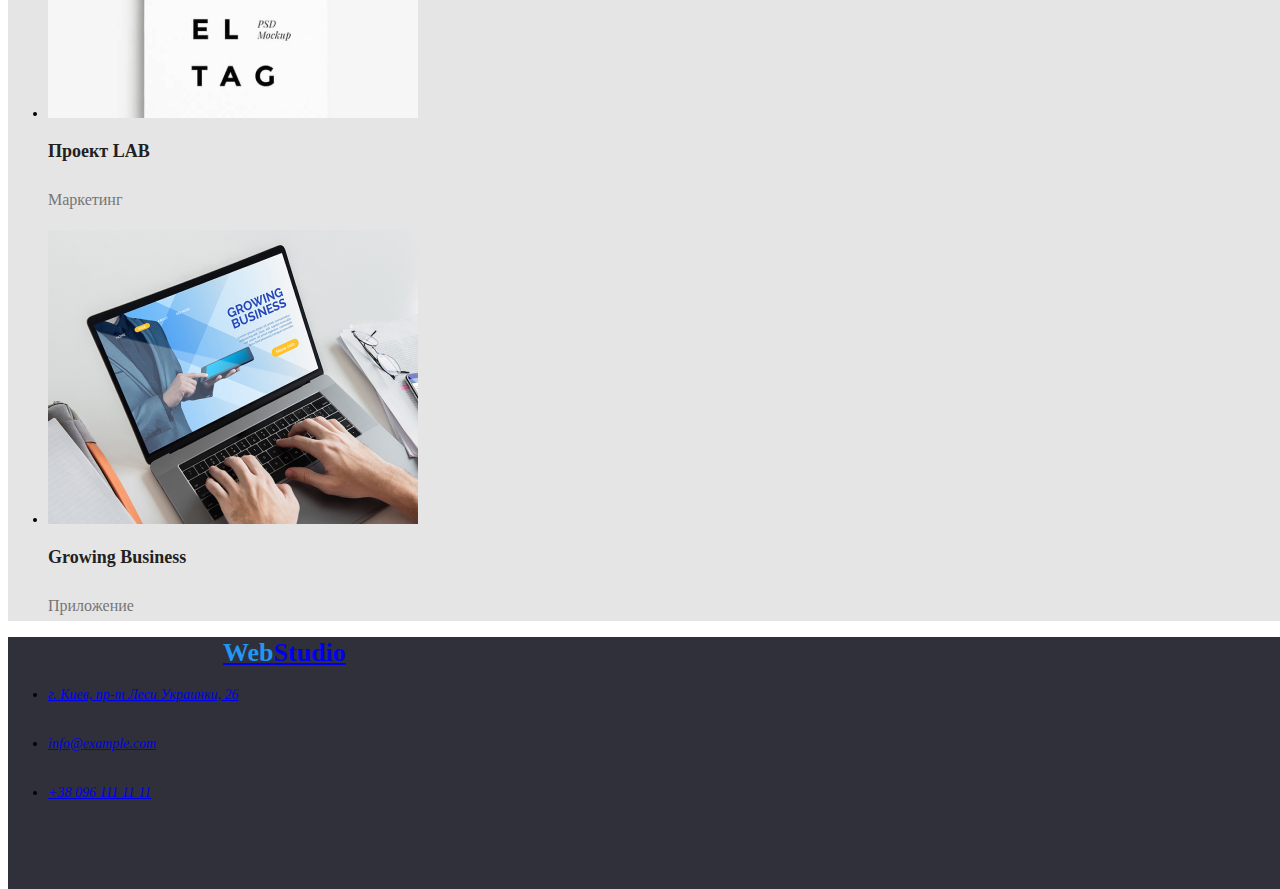
==== commit 1da2684b: "Update portfolio.html" ====
--- a/portfolio.html
+++ b/portfolio.html
@@ -10,72 +10,72 @@
 <header class="header">
   <nav>
     <a href="/index.html" class="logo"><span class="web">Web</span>Studio</a>
-    <ul class="links">
+    <ul class="navigation">
       <li><a href="">Студия</a></li>
       <li><a href="portfolio.html">Портфолио</a></li>
       <li><a href="">Контакты</a></li>
     </ul>
   </nav>
-  <ul class="links-1">
+  <ul class="links">
     <li><a href="mailto:info@devstudio.com">info@example.com</a></li>
     <li><a href="tel:+380961111111">+38 096 111 11 11</a></li>
   </ul>
 </header>
-<main class="about-1">
+<main class="about-portfolio">
   <section class="type">
     <h1>Примеры наших работ</h1>
-    <ul>
-      <li><button type="button-1">Все</button></li>
-      <li><button type="button-1">Веб-сайты</button></li>
-      <li><button type="button-1">Приложения</button></li>
-      <li><button type="button-1">Дизайн</button></li>
-      <li><button type="button-1">Маркетинг</button></li>
+    <ul class="button-options">
+      <li><button type="button">Все</button></li>
+      <li><button type="button">Веб-сайты</button></li>
+      <li><button type="button">Приложения</button></li>
+      <li><button type="button">Дизайн</button></li>
+      <li><button type="button">Маркетинг</button></li>
     </ul>
-    <ul>
+    <ul class="work-examples">
       <li>
         <img src="./images/portfolio-1.jpg" width="370" alt="portfolio-1">
         <h2 class="text">Технокряк</h2>
-        <p class="text-1">Веб-сайт</p>
+        <p class="text-secondary">Веб-сайт</p>
       </li>
       <li>
         <img src="./images/portfolio-2.jpg" width="370" alt="portfolio-2">
         <h2 class="text">Постер New Orlean vs Golden Star</h2>
-        <p class="text-1">Дизайн</p>
+        <p class="text-secondary">Дизайн</p>
       </li>
       <li>
         <img src="./images/portfolio-3.jpg" width="370" alt="portfolio-3">
         <h2 class="text">Ресторан Seafood</h2>
-        <p class="text-1">Приложение</p>
+        <p class="text-secondary">Приложение</p>
       </li>
       <li>
         <img src="./images/portfolio-4.jpg" width="370" alt="portfolio-4">
         <h2 class="text">Проект Prime</h2>
-        <p class="text-1">Маркетинг</p>
+        <p class="text-secondary">Маркетинг</p>
       </li>
       <li>
         <img src="./images/portfolio-5.jpg" width="370" alt="portfolio-5">
         <h2 class="text">Проект Boxes</h2>
-        <p class="text-1">Приложение</p>
+        <p class="text-secondary">Приложение</p>
       </li>
       <li>
         <img src="./images/portfolio-6.jpg" width="370" alt="portfolio-6">
         <h2 class="text">Inspiration has no Borders</h2>
-        <p class="text-1">Веб-сайт</p>
+        <p class="text-secondary">Веб-сайт</p>
       </li>
       <li>
         <img src="./images/portfolio-7.jpg" width="370" alt="portfolio-7">
         <h2 class="text">Издание Limited Edition</h2>
-        <p class="text-1">Дизайн</p>
+        <p class="text-secondary">Дизайн</p>
       </li>
       <li>
         <img src="./images/portfolio-8.jpg" width="370" alt="portfolio-8">
         <h2 class="text">Проект LAB</h2>
-        <p class="text-1">Маркетинг</p>
+        <p class="text-secondary">Маркетинг</p>
       </li>
       <li>
         <img src="./images/portfolio-9.jpg" width="370" alt="portfolio-9">
         <h2 class="text">Growing Business</h2>
-        <p class="text-1">Приложение</p>
+        <p class="text-secondary">Приложение</p>
       </li>
     </ul>
   </section>
--- a/css/styles.css
+++ b/css/styles.css
@@ -13,8 +13,9 @@
 }
 body {
   font-family: 'Roboto';
-  font-style: normal;
-  color: var(--theme-accent);
+  font-size: 14px;
+  line-height: 0.03em;
+  background-color: var(--theme-accent);
 }
 .header {
   width: 1600px;
@@ -31,7 +32,7 @@
   font-style: normal;
   font-weight: 700;
   font-size: 26px;
-  line-height: 31px;
+  line-height: 1.23;
 }
 .web {
   margin-left: 215px;
@@ -44,30 +45,27 @@
   font-style: normal;
   font-weight: 700;
   font-size: 26px;
-  line-height: 31px;
+  line-height: 1.23;
+}
+.navigation {
+  color: var(--theme-text-accent);
+  font-weight: 500;
+  font-size: 14px;
+  line-height: 1.14;
+  letter-spacing: 0.02em;
+}
+.navigation:hover {
+  color: var(--theme-button);
 }
 .links {
-  display: flex;
-  color: var(--theme-text-accent);
-  margin-left: 453px;
-  top: 32px;
+  color: var(--theme-text);
   font-weight: 500;
   font-size: 14px;
-  line-height: 16px;
+  line-height: 1.14;
   letter-spacing: 0.02em;
+
 }
 .links:hover {
-  color: var(--theme-button);
-}
-.links-1 {
-  position: absolute;
-  display: flex;
-  width: 135px;
-  height: 16px;
-  left: 1078px;
-  top: 32px;
-}
-.links-1:hover {
   color: var(--theme-button);
 }
 .about {
@@ -76,19 +74,18 @@
   height: 600px;
   top: 80px;
 }
-.about-1 {
+.about-portfolio {
   background-color: var(--theme-bgr);
 }
 .tagline {
   color: var(--theme-accent);
-  position: absolute;
   width: 696px;
   height: 120px;
   left: 452px;
   top: 280px;
   font-weight: 900;
   font-size: 44px;
-  line-height: 60px;
+  line-height: 1.36;
   text-align: center;
   letter-spacing: 0.06em;
 }
@@ -104,36 +101,32 @@
   box-shadow: 0px 4px 4px rgba(0, 0, 0, 0.15);
   background-color: var(--theme-button);
 }
-.button-1 {
+.button-options {
   color: var(--theme-button-1);
   cursor: pointer;
   height: 38px;
   border-radius: 4px;
   top: 174px;
 }
-.button-1:hover {
+.button-options:hover {
   color: var(--theme-button);
 }
 .container {
- display: flex;
- flex-direction: row;
- justify-content: space-between;
- width: 100%;
-}
-.benefits-0 {
-  display: none;
+  display: flex;
+  flex-direction: row;
+  justify-content: space-between;
+  width: 100%;
 }
 .benefits-header {
   display: flex;
   justify-content: l;
   margin: 0 auto;
   color: var(--theme-text-accent);
-  position: absolute;
   width: 270px;
   height: 16px;
   top: 774px;
   font-size: 14px;
-  line-height: 16px;
+  line-height: 1.14;
   letter-spacing: 0.03em;
   text-transform: uppercase;
 }
@@ -144,7 +137,7 @@
   height: 75px;
   top: 800px;
   font-size: 14px;
-  line-height: 24px;
+  line-height: 1.71;
   text-align: left;
   letter-spacing: 0.03em;
 }
@@ -152,6 +145,7 @@
 .about-doing {
   position: absolute;
   margin-bottom: 50px;
+  font-size: 36px;
   width: 376px;
   height: 42px;
   left: 612px;
@@ -159,46 +153,45 @@
   color: var(--theme-text-accent);
 }
 
-.doing-img {
-  display: flex;
-  flex-direction: row;
-  justify-content: space-between;
-  position: absolute;
-  width: 370px;
-  height: 294px;
-  top: 1061px;
-}
-
 .command {
   background-image: url('/images/Section-bg.png');
-  width: 1600px;
-  height: 648px;
-  top: 1449px;
-}
-.command-1 {
-  display: flex;
-  flex-direction: row;
-  justify-content: space-between;
-  width: 100%;
 }
 .command-text {
-  margin-top: 94px;
-  display: flex;
-  justify-content: center;
   color: var(--theme-text-accent);
-  top: 1543px;
+  font-size: 36px;
+  line-height: 1.16;
+  text-align: center;
 }
-.command-text-1 {
+.employees-text {
   color: var(--theme-text-accent);
+  font-size: 16px;
+  line-height: 1.18;
+
 }
-.command-text-2 {
+.employees-text-secondary {
   color:var(--theme-text);
+  font-size: 16px;
+  line-height: 1.18;
 }
 .footer {
   background: url('/images/Footer-bg.svg');
-  position: absolute;
   width: 1600px;
   height: 252px;
   left: 0px;
   top: 2097px;
 }
+.address {
+  margin-bottom: 25px;
+  font-size: 14px;
+  line-height: 1.71;
+}
+.text {
+  color: var(--theme-text-accent);
+  font-size: 18px;
+  line-height: 2;
+}
+.text-secondary {
+  color: var(--theme-text);
+  font-size: 16px;
+  line-height: 1.85;
+}
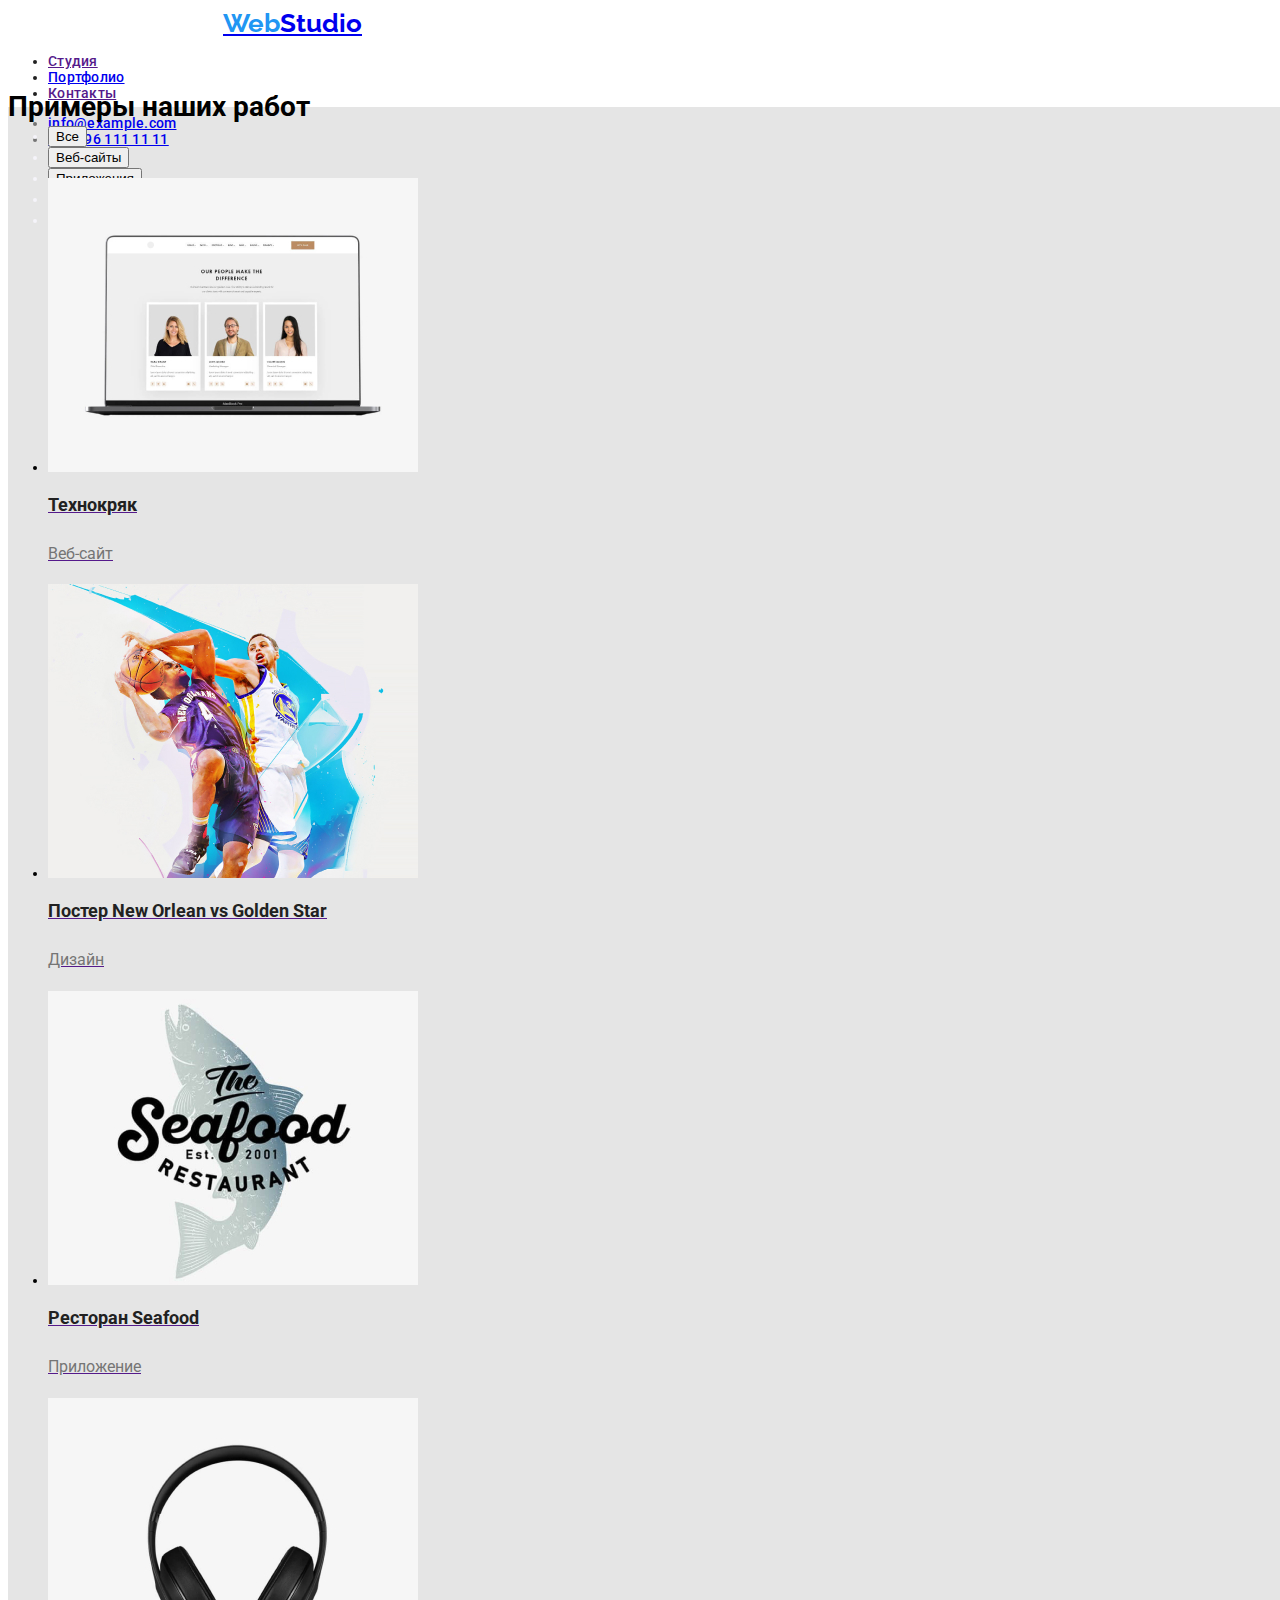
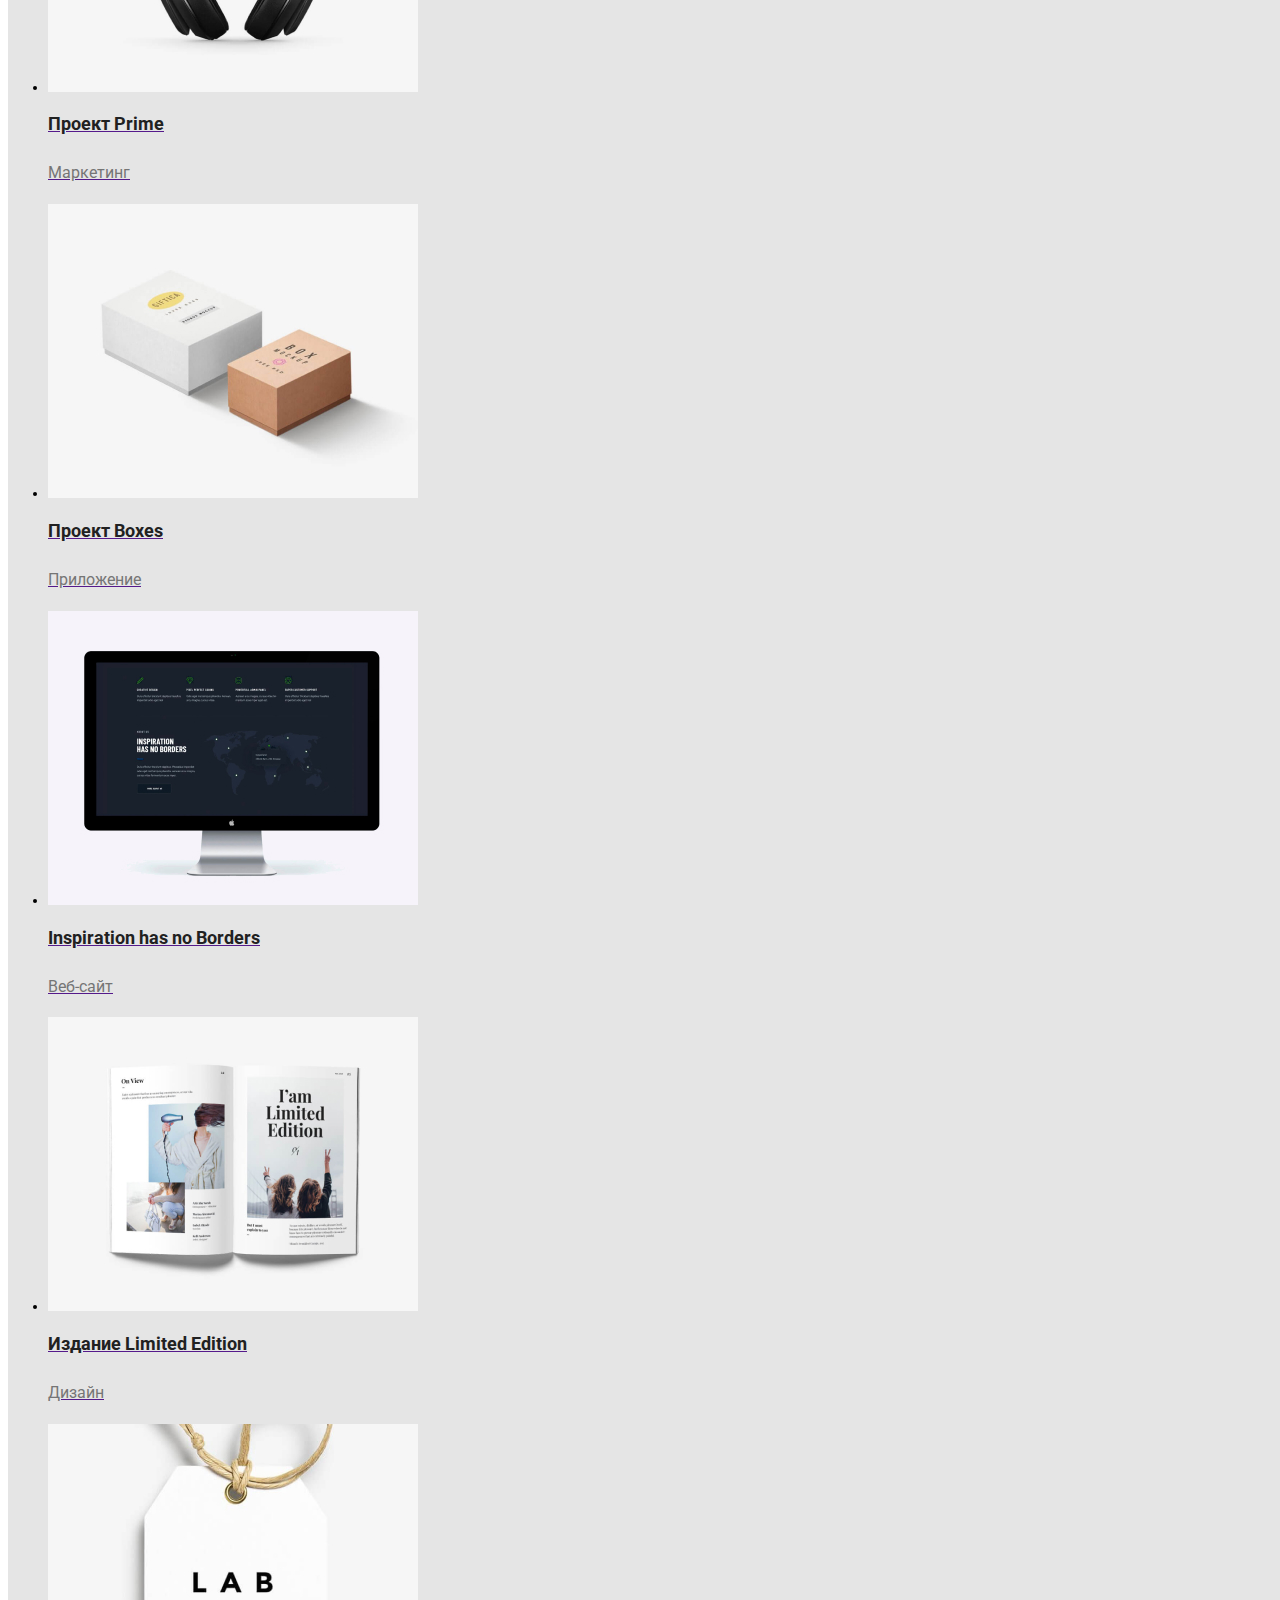
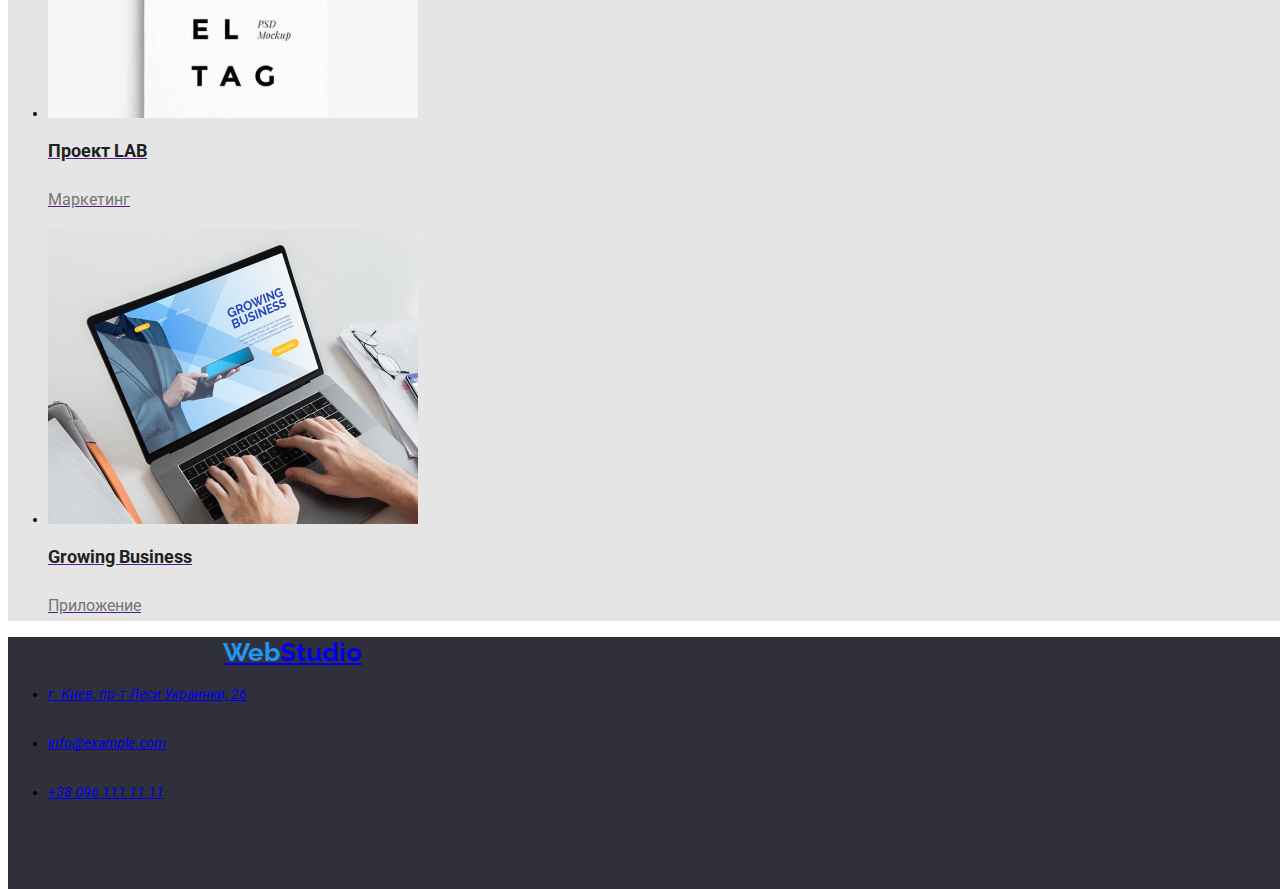
==== commit a248f1e0: "Update portfolio.html" ====
--- a/portfolio.html
+++ b/portfolio.html
@@ -5,14 +5,17 @@
   <meta http-equiv="X-UA-Compatible" content="IE=edge">
   <meta name="viewport" content="width=device-width, initial-scale=1.0">
   <link rel="stylesheet" href="./css/styles.css">
+  <style>
+    @import url('https://fonts.googleapis.com/css2?family=Roboto:wght@400;500;700;900&display=swap');      @import url('https://fonts.googleapis.com/css2?family=Raleway:wght@700&display=swap');
+  </style>
   <title>Портфолио</title>
 </head>
 <header class="header">
   <nav>
-    <a href="/index.html" class="logo"><span class="web">Web</span>Studio</a>
+    <a href="./index.html" class="logo"><span class="web">Web</span>Studio</a>
     <ul class="navigation">
       <li><a href="">Студия</a></li>
-      <li><a href="portfolio.html">Портфолио</a></li>
+      <li><a href="./portfolio.html" class="current">Портфолио</a></li>
       <li><a href="">Контакты</a></li>
     </ul>
   </nav>
@@ -33,49 +36,67 @@
     </ul>
     <ul class="work-examples">
       <li>
-        <img src="./images/portfolio-1.jpg" width="370" alt="portfolio-1">
-        <h2 class="text">Технокряк</h2>
-        <p class="text-secondary">Веб-сайт</p>
+       <a href="">
+         <img src="./images/portfolio-1.jpg" width="370" alt="portfolio-1">
+         <h2 class="text">Технокряк</h2>
+         <p class="text-secondary">Веб-сайт</p>
+       </a>
       </li>
       <li>
-        <img src="./images/portfolio-2.jpg" width="370" alt="portfolio-2">
-        <h2 class="text">Постер New Orlean vs Golden Star</h2>
-        <p class="text-secondary">Дизайн</p>
+        <a href="">
+         <img src="./images/portfolio-2.jpg" width="370" alt="portfolio-2">
+         <h2 class="text">Постер New Orlean vs Golden Star</h2>
+         <p class="text-secondary">Дизайн</p>
+        </a>
       </li>
       <li>
-        <img src="./images/portfolio-3.jpg" width="370" alt="portfolio-3">
-        <h2 class="text">Ресторан Seafood</h2>
-        <p class="text-secondary">Приложение</p>
+        <a href="">
+         <img src="./images/portfolio-3.jpg" width="370" alt="portfolio-3">
+         <h2 class="text">Ресторан Seafood</h2>
+         <p class="text-secondary">Приложение</p>
+        </a>
       </li>
       <li>
-        <img src="./images/portfolio-4.jpg" width="370" alt="portfolio-4">
-        <h2 class="text">Проект Prime</h2>
-        <p class="text-secondary">Маркетинг</p>
+        <a href="">
+         <img src="./images/portfolio-4.jpg" width="370" alt="portfolio-4">
+         <h2 class="text">Проект Prime</h2>
+         <p class="text-secondary">Маркетинг</p>
+        </a>
       </li>
       <li>
-        <img src="./images/portfolio-5.jpg" width="370" alt="portfolio-5">
-        <h2 class="text">Проект Boxes</h2>
-        <p class="text-secondary">Приложение</p>
+        <a href="">
+         <img src="./images/portfolio-5.jpg" width="370" alt="portfolio-5">
+         <h2 class="text">Проект Boxes</h2>
+         <p class="text-secondary">Приложение</p>
+        </a>
       </li>
       <li>
-        <img src="./images/portfolio-6.jpg" width="370" alt="portfolio-6">
-        <h2 class="text">Inspiration has no Borders</h2>
-        <p class="text-secondary">Веб-сайт</p>
+       <a href="">
+         <img src="./images/portfolio-6.jpg" width="370" alt="portfolio-6">
+         <h2 class="text">Inspiration has no Borders</h2>
+         <p class="text-secondary">Веб-сайт</p>
+        </a>
       </li>
       <li>
-        <img src="./images/portfolio-7.jpg" width="370" alt="portfolio-7">
-        <h2 class="text">Издание Limited Edition</h2>
-        <p class="text-secondary">Дизайн</p>
+        <a href="">
+         <img src="./images/portfolio-7.jpg" width="370" alt="portfolio-7">
+         <h2 class="text">Издание Limited Edition</h2>
+         <p class="text-secondary">Дизайн</p>
+        </a>
       </li>
       <li>
-        <img src="./images/portfolio-8.jpg" width="370" alt="portfolio-8">
-        <h2 class="text">Проект LAB</h2>
-        <p class="text-secondary">Маркетинг</p>
+        <a href="">
+         <img src="./images/portfolio-8.jpg" width="370" alt="portfolio-8">
+         <h2 class="text">Проект LAB</h2>
+         <p class="text-secondary">Маркетинг</p>
+        </a>
       </li>
       <li>
-        <img src="./images/portfolio-9.jpg" width="370" alt="portfolio-9">
-        <h2 class="text">Growing Business</h2>
-        <p class="text-secondary">Приложение</p>
+        <a href="">
+         <img src="./images/portfolio-9.jpg" width="370" alt="portfolio-9">
+         <h2 class="text">Growing Business</h2>
+         <p class="text-secondary">Приложение</p>
+        </a>
       </li>
     </ul>
   </section>
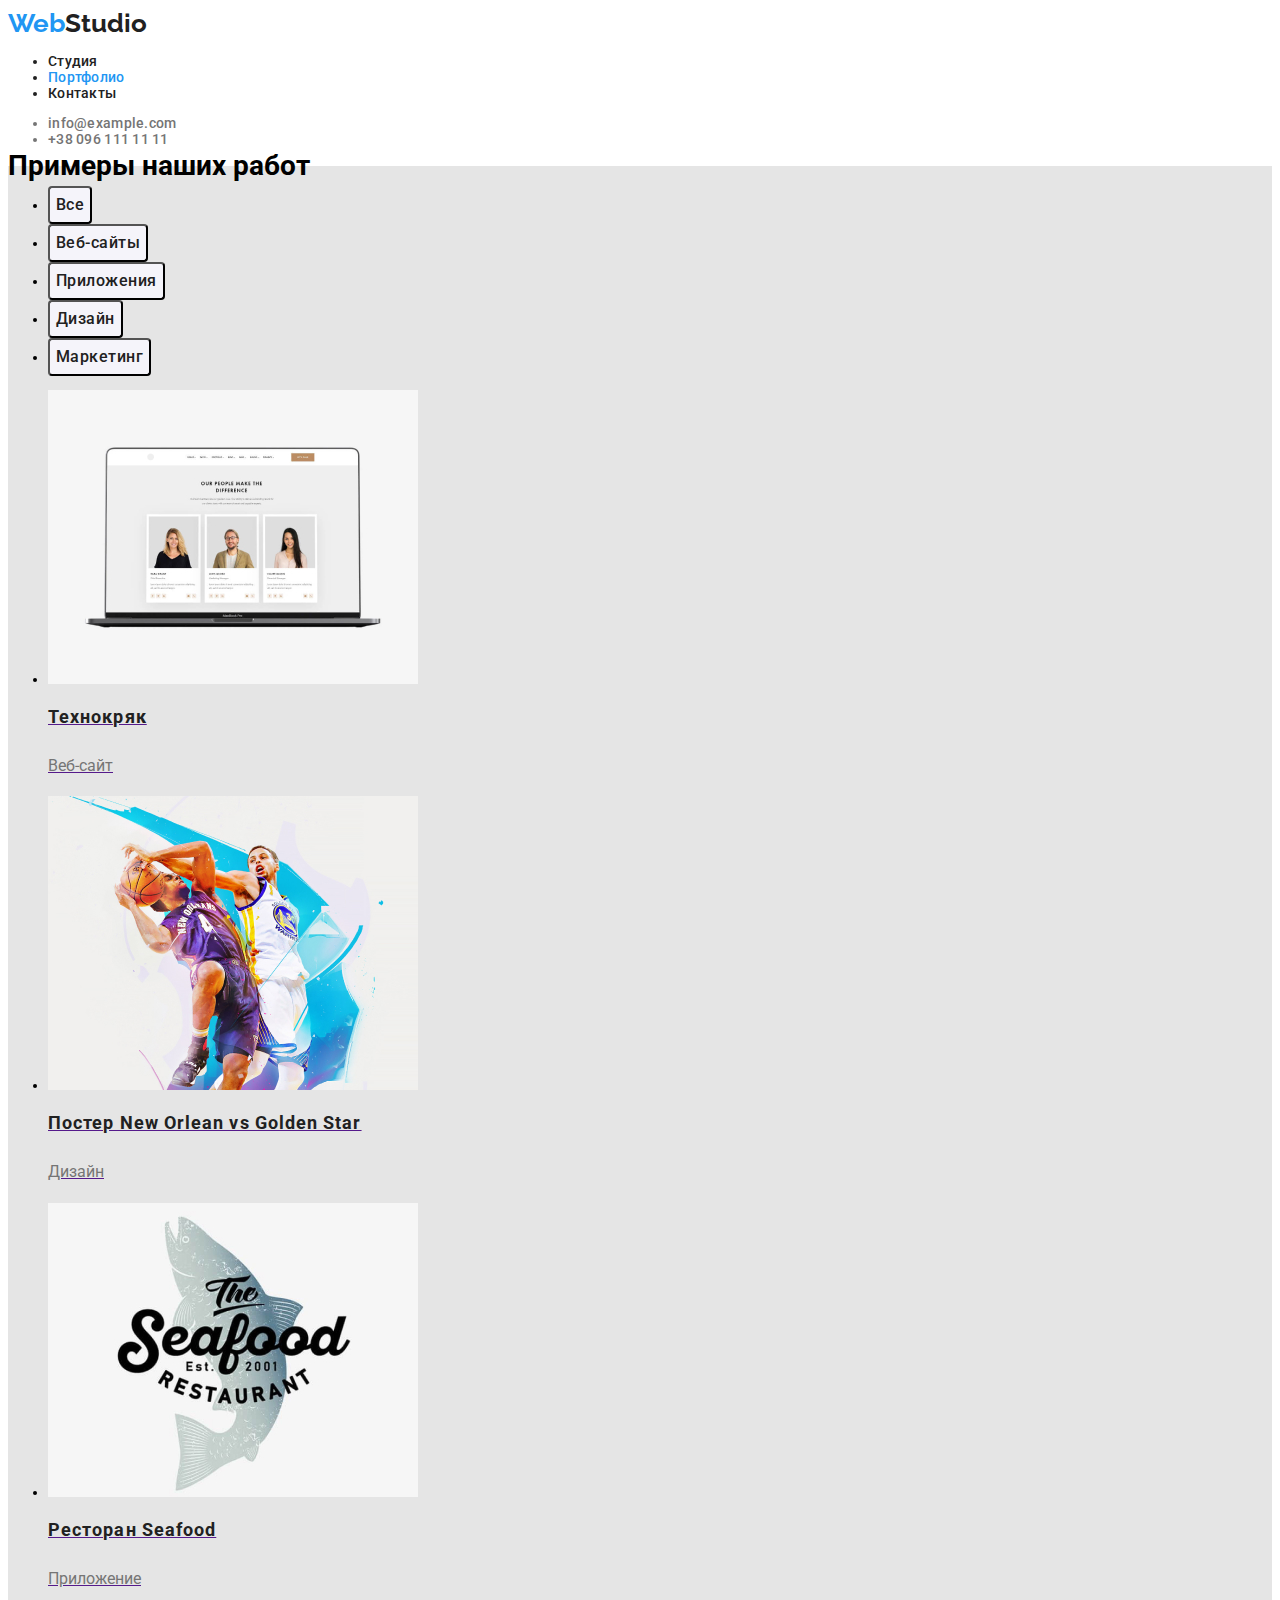
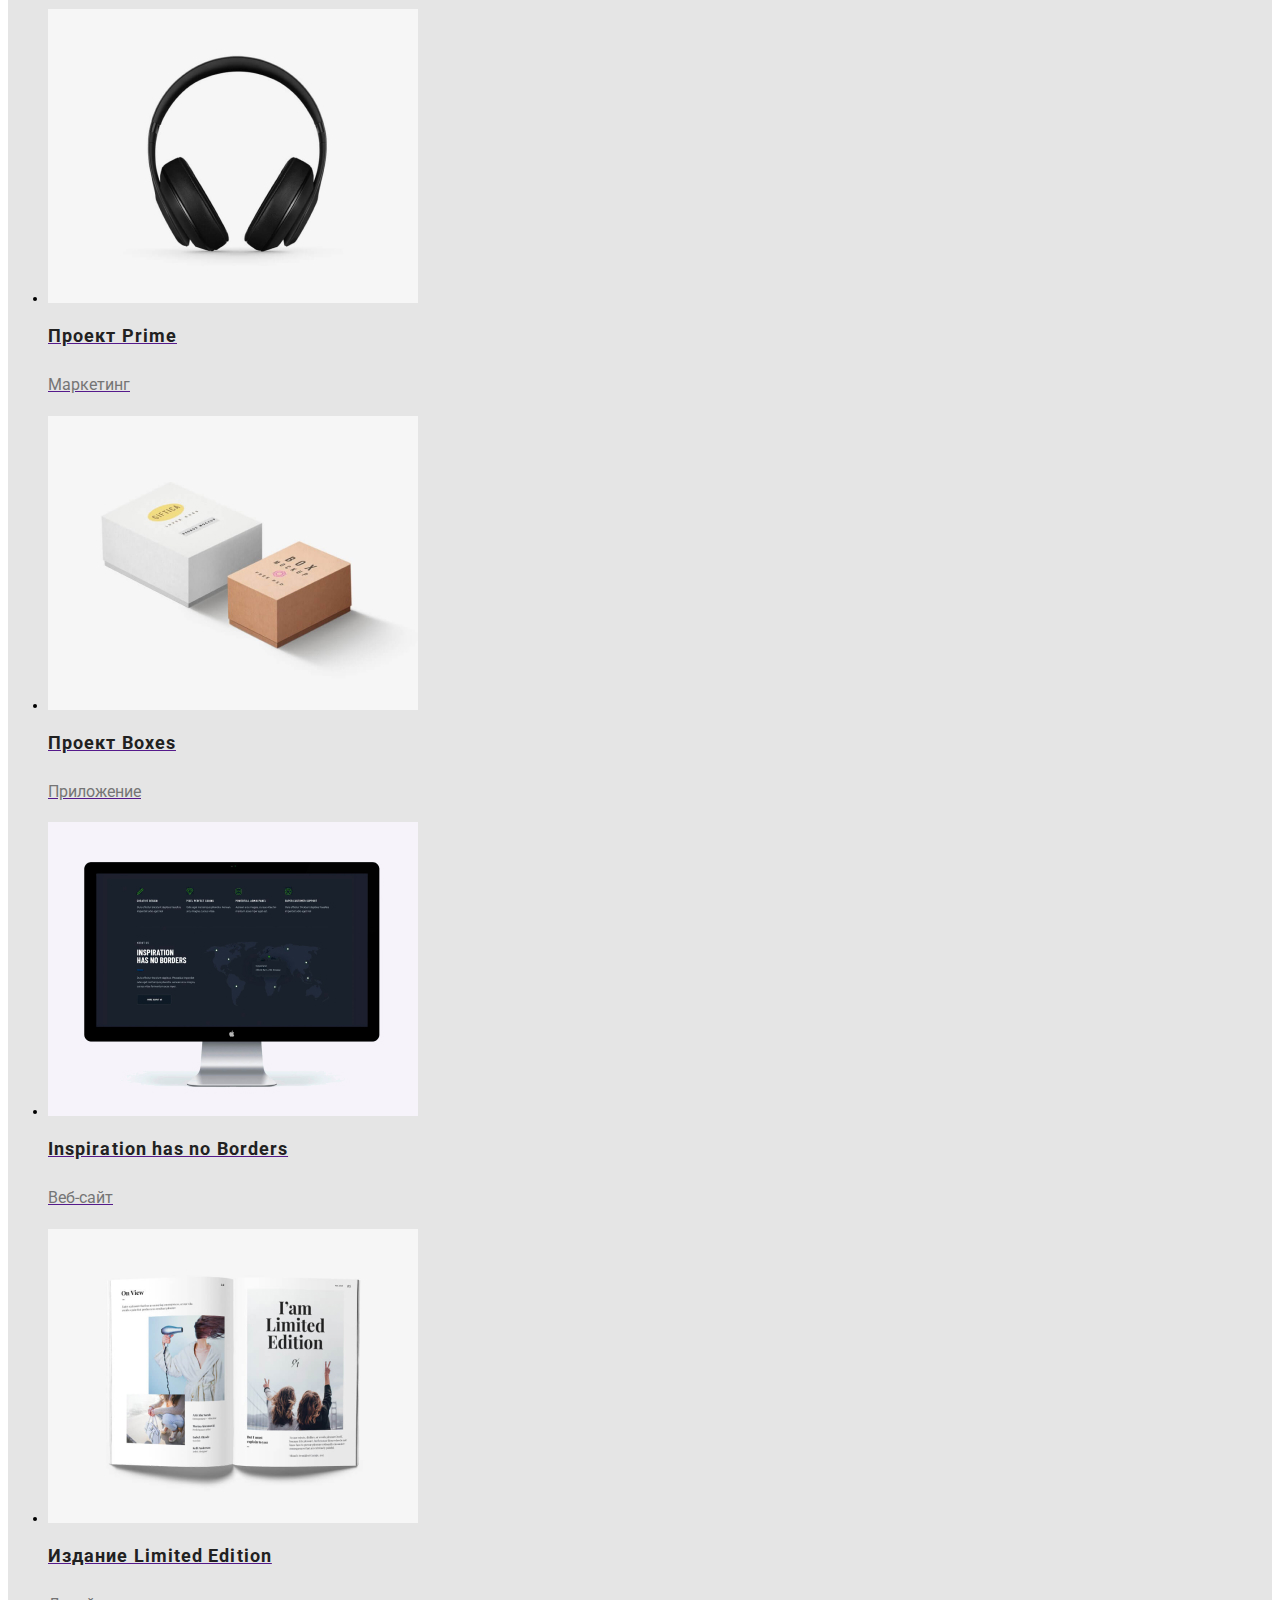
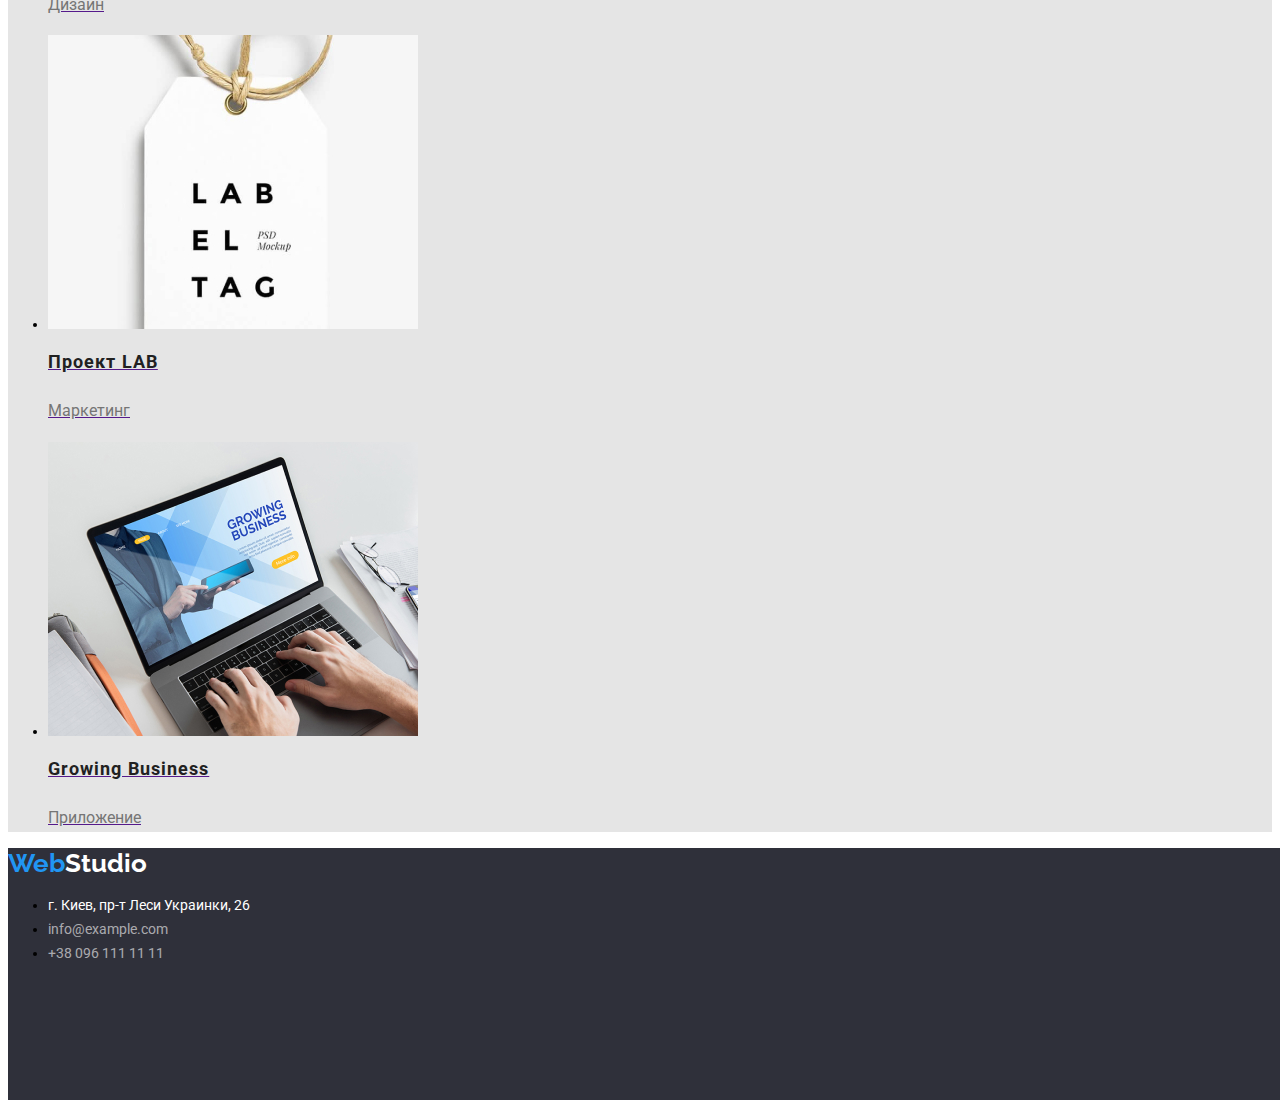
==== commit 2e01d30d: "Update portfolio.html" ====
--- a/portfolio.html
+++ b/portfolio.html
@@ -14,25 +14,25 @@
   <nav>
     <a href="./index.html" class="logo"><span class="web">Web</span>Studio</a>
     <ul class="navigation">
-      <li><a href="">Студия</a></li>
-      <li><a href="./portfolio.html" class="current">Портфолио</a></li>
-      <li><a href="">Контакты</a></li>
+      <li><a href="" class="navigation">Студия</a></li>
+      <li><a href="./portfolio.html" class="navigation current">Портфолио</a></li>
+      <li><a href="" class="navigation">Контакты</a></li>
     </ul>
   </nav>
-  <ul class="links">
-    <li><a href="mailto:info@devstudio.com">info@example.com</a></li>
-    <li><a href="tel:+380961111111">+38 096 111 11 11</a></li>
+  <ul class="link">
+    <li><a href="mailto:info@devstudio.com" class="link">info@example.com</a></li>
+    <li><a href="tel:+380961111111" class="link">+38 096 111 11 11</a></li>
   </ul>
 </header>
 <main class="about-portfolio">
   <section class="type">
     <h1>Примеры наших работ</h1>
-    <ul class="button-options">
-      <li><button type="button">Все</button></li>
-      <li><button type="button">Веб-сайты</button></li>
-      <li><button type="button">Приложения</button></li>
-      <li><button type="button">Дизайн</button></li>
-      <li><button type="button">Маркетинг</button></li>
+    <ul>
+      <li><button type="button" class="button-options">Все</button></li>
+      <li><button type="button" class="button-options">Веб-сайты</button></li>
+      <li><button type="button" class="button-options">Приложения</button></li>
+      <li><button type="button" class="button-options">Дизайн</button></li>
+      <li><button type="button" class="button-options">Маркетинг</button></li>
     </ul>
     <ul class="work-examples">
       <li>
@@ -102,13 +102,12 @@
   </section>
 </main>
 <footer class="footer">
-  <a href="/index.html" class="logo"><span class="web">Web</span>Studio</a>
+  <a href="/index.html" class="logo-footer"><span class="web">Web</span>Studio</a>
   <address>
     <ul>
-      <li class="address"><a href="https://bit.ly/3pXMvUd" target="_blank" rel="noopener noreferrer">г. Киев, пр-т Леси
-          Украинки, 26</a></li>
-      <li class="address"><a href="mailto:info@devstudio.com">info@example.com</a></li>
-      <li class="address"><a href="tel:+380961111111">+38 096 111 11 11</a></li>
+     <li><a href="https://bit.ly/3pXMvUd" class="address" target="_blank" rel="noopener noreferrer">г. Киев, пр-т Леси Украинки, 26</a></li>
+     <li><a href="mailto:info@devstudio.com" class="address-link">info@example.com</a></li>
+     <li><a href="tel:+380961111111" class="address-link">+38 096 111 11 11</a></li>
     </ul>
   </address>
 </footer>
--- a/css/styles.css
+++ b/css/styles.css
@@ -4,13 +4,9 @@
   --theme-text: #757575;
   --theme-button: #2196F3; 
   --theme-bgr: #E5E5E5; 
-  --theme-button-1: #F5F4FA;
-}
-html,
-body {
-  height: 100%;
-  width: 100%;
-}
+  --theme-button-other: #F5F4FA;
+}
+
 body {
   font-family: 'Roboto';
   font-size: 14px;
@@ -18,113 +14,111 @@
   background-color: var(--theme-accent);
 }
 .header {
-  width: 1600px;
-  height: 80px;
   background-image: url('//images/top-line-bg.svg');
   background-size: cover;
 }
 .logo {
-  width: 145px;
-  height: 31px;
-  left: 215px;
-  top: 24px;
+  color: var(--theme-text-accent);
   font-family: 'Raleway';
   font-style: normal;
   font-weight: 700;
   font-size: 26px;
   line-height: 1.23;
+  text-decoration: none;
 }
 .web {
-  margin-left: 215px;
-  color: var(--theme-button);
-  width: 145px;
-  height: 31px;
-  left: 215px;
-  top: 24px;
+  color: var(--theme-button);
   font-family: 'Raleway';
   font-style: normal;
   font-weight: 700;
   font-size: 26px;
   line-height: 1.23;
+  text-decoration: none;
+}
+.logo-footer{
+  color: var(--theme-accent);
+  font-family: 'Raleway';
+  font-style: normal;
+  font-weight: 700;
+  font-size: 26px;
+  line-height: 1.23;
+  text-decoration: none;
+
 }
 .navigation {
   color: var(--theme-text-accent);
+  font-family: 'Roboto';
   font-weight: 500;
   font-size: 14px;
   line-height: 1.14;
   letter-spacing: 0.02em;
+  text-decoration: none;
 }
 .navigation:hover {
   color: var(--theme-button);
 }
-.links {
+.link {
   color: var(--theme-text);
   font-weight: 500;
   font-size: 14px;
   line-height: 1.14;
   letter-spacing: 0.02em;
-
-}
-.links:hover {
+  text-decoration: none;
+}
+.link:hover {
+  color: var(--theme-button);
+}
+.current {
   color: var(--theme-button);
 }
 .about {
-  background-image: url('/images/Bg.svg');
+  background-color: #2F303A;;
   width: 1600px;
   height: 600px;
-  top: 80px;
 }
 .about-portfolio {
   background-color: var(--theme-bgr);
 }
 .tagline {
   color: var(--theme-accent);
-  width: 696px;
-  height: 120px;
-  left: 452px;
-  top: 280px;
   font-weight: 900;
   font-size: 44px;
   line-height: 1.36;
-  text-align: center;
   letter-spacing: 0.06em;
-}
-
+  text-transform: uppercase;
+}
 .button {
-  position: absolute;
   cursor: pointer;
-  color: var(--theme-accent);
+  display: flex;
   width: 200px;
   height: 50px;
-  left: 700px;
-  top: 430px;
+  align-items: center;
+  text-align: center;
+  letter-spacing: 0.06em;
+  color: var(--theme-accent);
   box-shadow: 0px 4px 4px rgba(0, 0, 0, 0.15);
   background-color: var(--theme-button);
+  border-radius: 4px;
+
 }
 .button-options {
-  color: var(--theme-button-1);
+  font-family: 'Roboto';
+  font-weight: 500;
+  font-size: 16px;
+  line-height: 1.62;
+  color: var(--theme-text-accent);
+  text-align: center;
+  letter-spacing: 0.03em;
+  background-color: var(--theme-button-other);
   cursor: pointer;
   height: 38px;
   border-radius: 4px;
-  top: 174px;
 }
 .button-options:hover {
-  color: var(--theme-button);
-}
-.container {
-  display: flex;
-  flex-direction: row;
-  justify-content: space-between;
-  width: 100%;
+  background-color: var(--theme-button);
 }
 .benefits-header {
-  display: flex;
-  justify-content: l;
-  margin: 0 auto;
-  color: var(--theme-text-accent);
-  width: 270px;
-  height: 16px;
-  top: 774px;
+  color: var(--theme-text-accent);
   font-size: 14px;
   line-height: 1.14;
   letter-spacing: 0.03em;
@@ -132,10 +126,6 @@
 }
 .benefits-text {
   color: var(--theme-text);
-  position: absolute;
-  width: 270px;
-  height: 75px;
-  top: 800px;
   font-size: 14px;
   line-height: 1.71;
   text-align: left;
@@ -143,13 +133,7 @@
 }
 
 .about-doing {
-  position: absolute;
-  margin-bottom: 50px;
   font-size: 36px;
-  width: 376px;
-  height: 42px;
-  left: 612px;
-  top: 969px;
   color: var(--theme-text-accent);
 }
 
@@ -160,18 +144,23 @@
   color: var(--theme-text-accent);
   font-size: 36px;
   line-height: 1.16;
-  text-align: center;
 }
 .employees-text {
   color: var(--theme-text-accent);
+  font-weight: 500;
   font-size: 16px;
   line-height: 1.18;
+  text-align: center;
+  letter-spacing: 0.03em;
 
 }
 .employees-text-secondary {
   color:var(--theme-text);
   font-size: 16px;
+  font-weight: 400;
   line-height: 1.18;
+  text-align: center;
+  letter-spacing: 0.03em;
 }
 .footer {
   background: url('/images/Footer-bg.svg');
@@ -181,17 +170,38 @@
   top: 2097px;
 }
 .address {
+  color: var(--theme-accent);
   margin-bottom: 25px;
   font-size: 14px;
   line-height: 1.71;
+  text-decoration: none;
+  font-style: normal;
+}
+.address-link {
+  color: rgba(255, 255, 255, 0.6);
+  margin-bottom: 25px;
+  font-size: 14px;
+  line-height: 1.71;
+  text-decoration: none;
+  font-style: normal;
+
 }
 .text {
+  font-family: 'Roboto';
+  font-weight: 700;
   color: var(--theme-text-accent);
   font-size: 18px;
   line-height: 2;
+  letter-spacing: 0.06em;
+  text-decoration: none;
+
 }
 .text-secondary {
+  font-family: 'Roboto';
+  font-weight: 400;
   color: var(--theme-text);
   font-size: 16px;
   line-height: 1.85;
-}
+  letter-spacing: var(--theme-text);
+  text-decoration: none;
+}
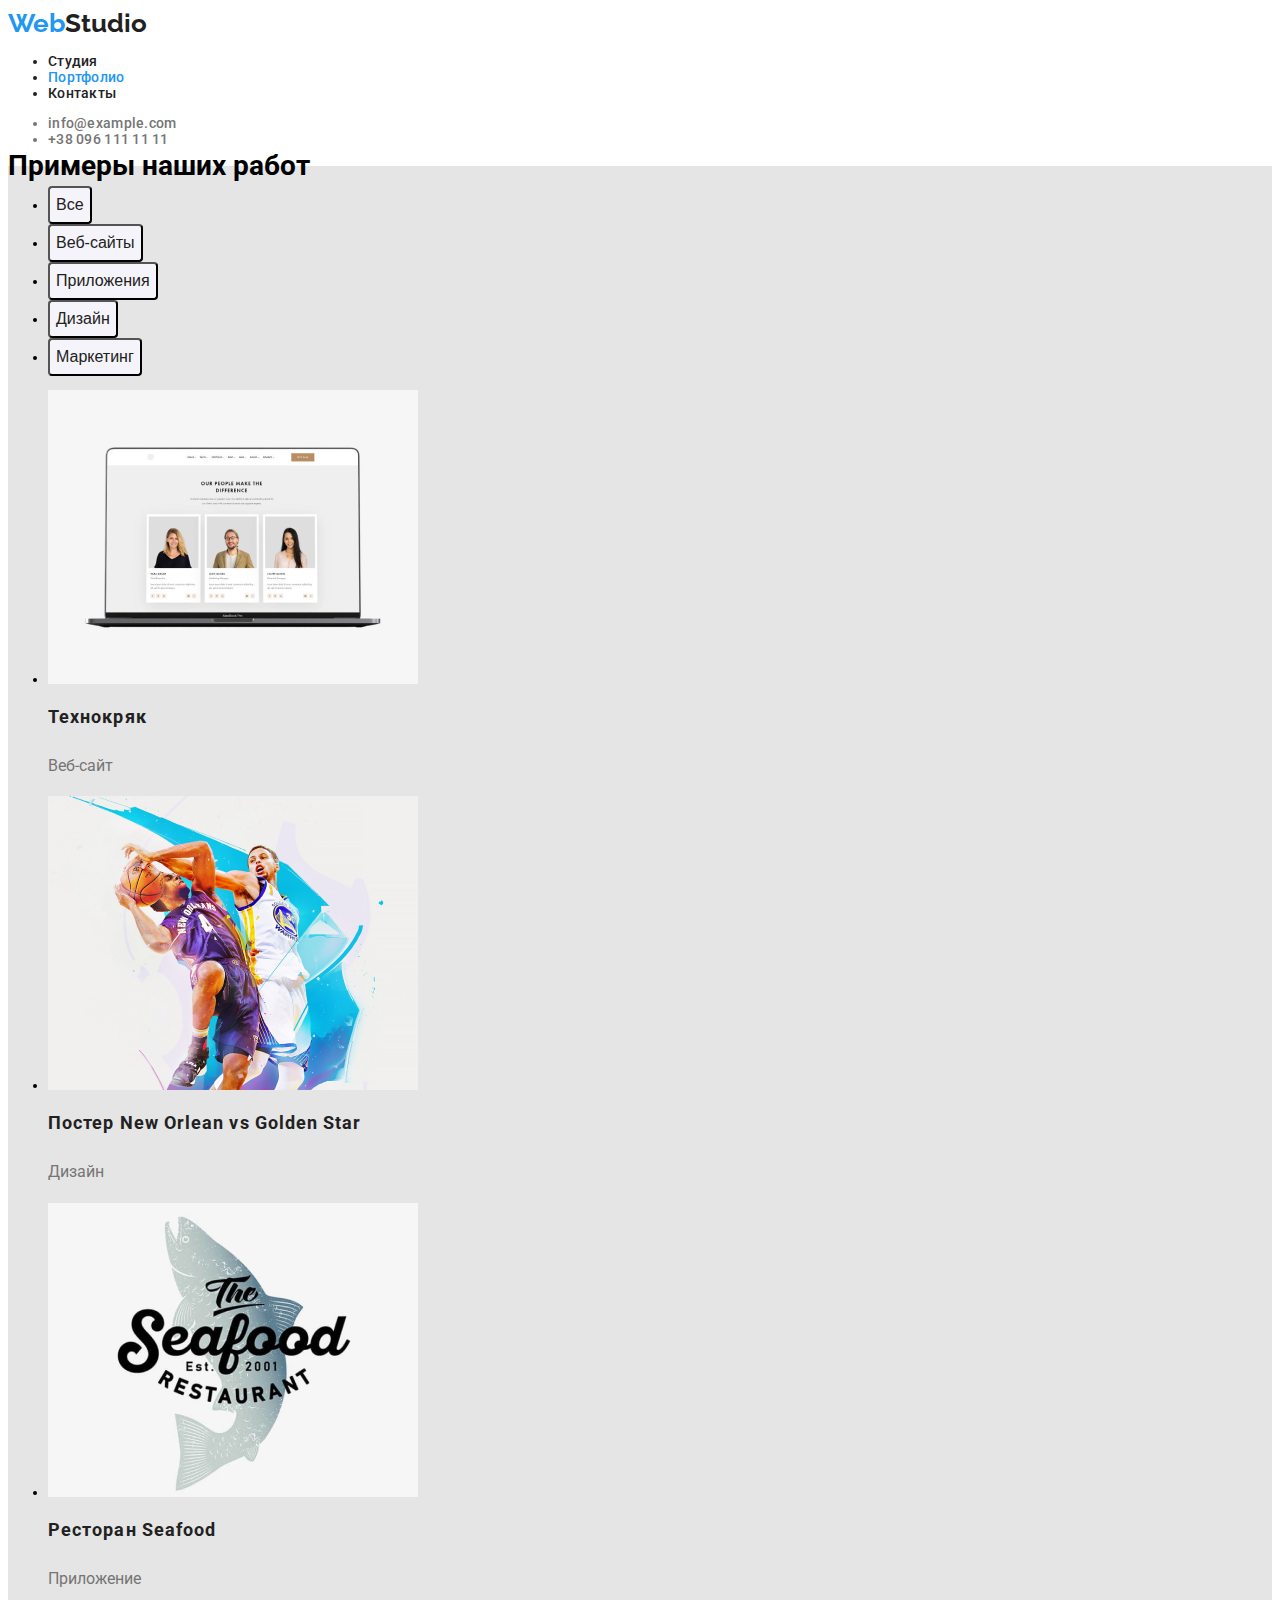
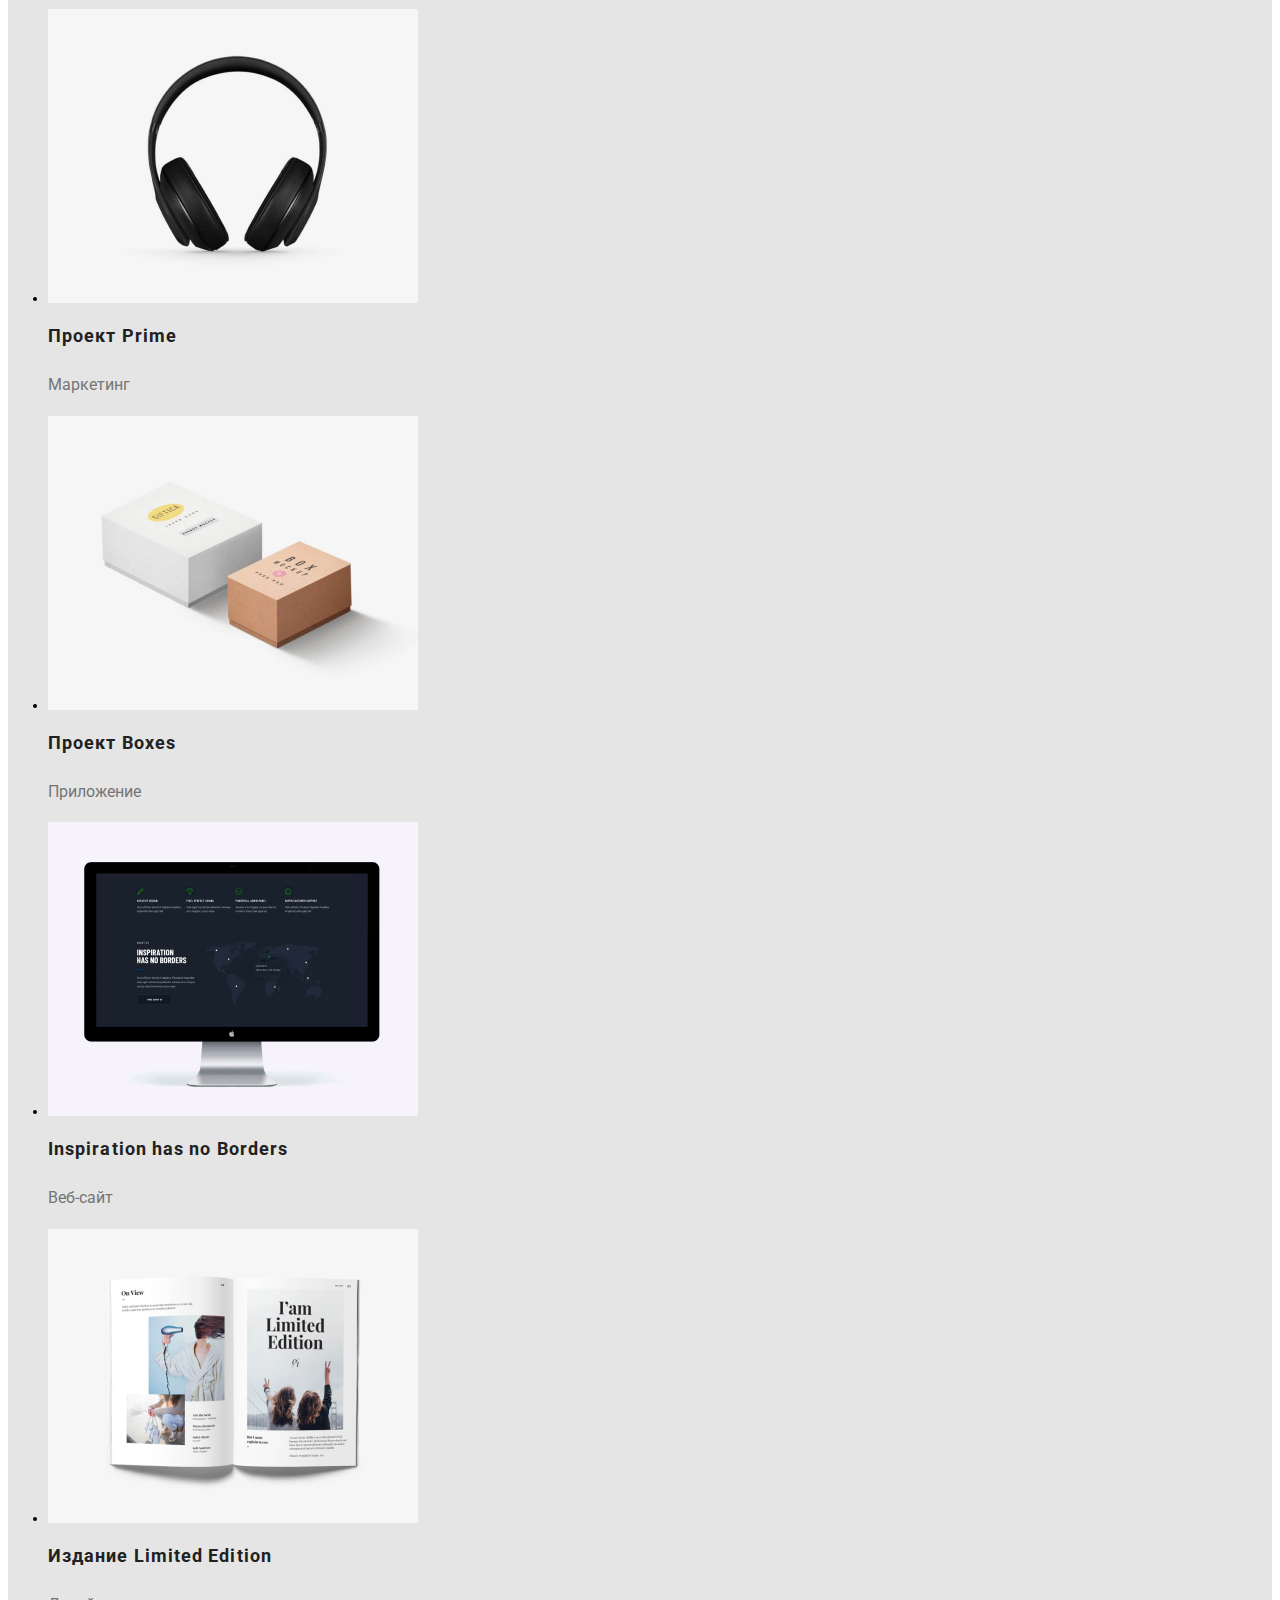
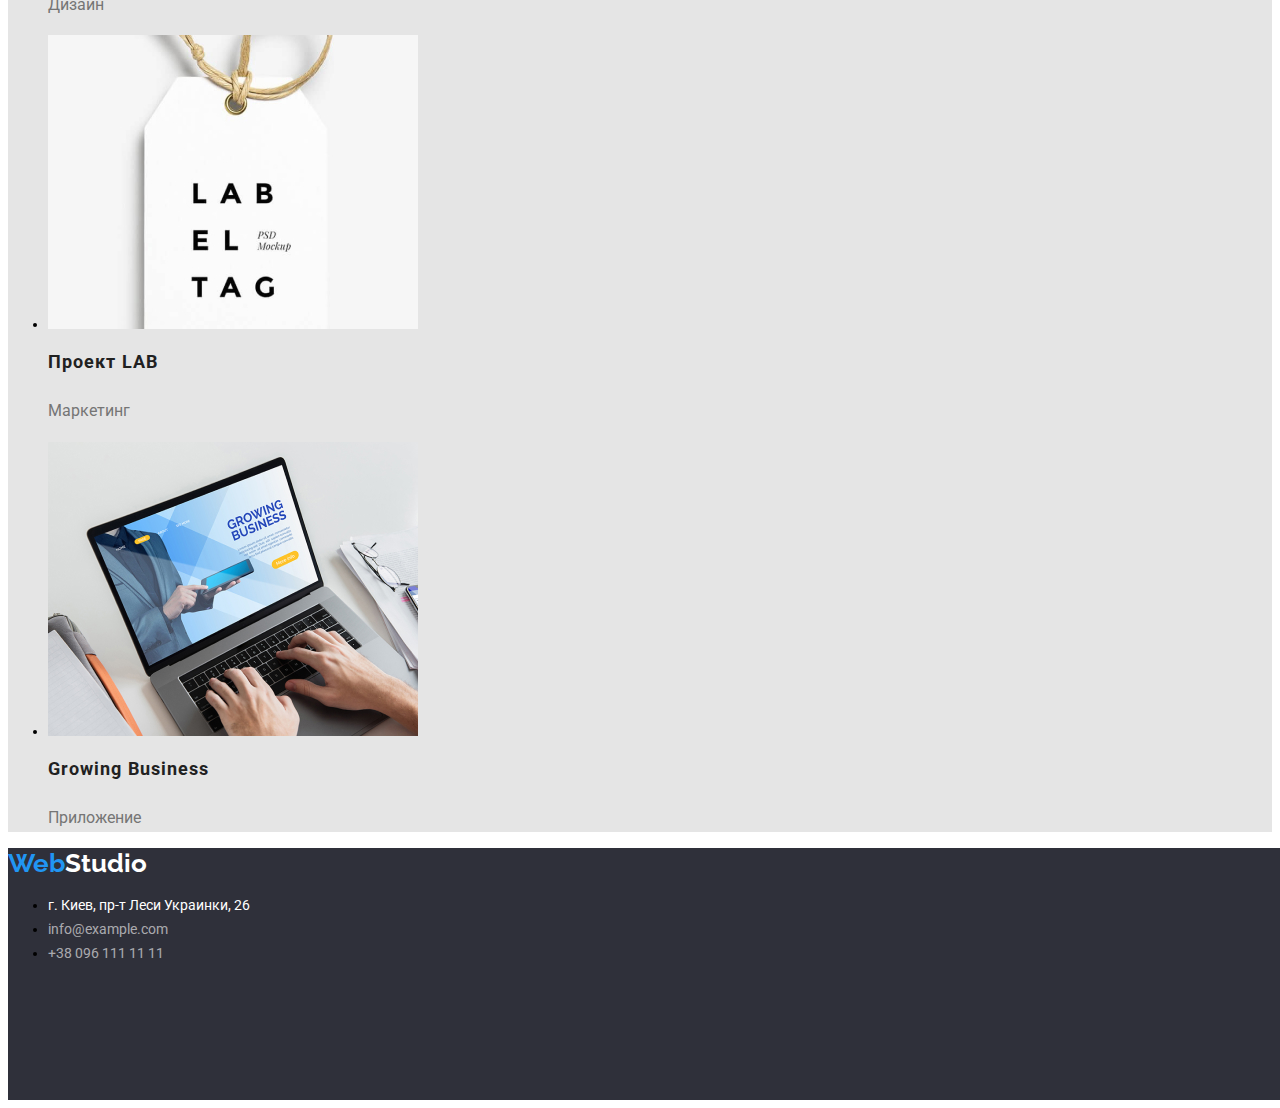
==== commit 89671667: "Add files via upload" ====
--- a/portfolio.html
+++ b/portfolio.html
@@ -6,7 +6,8 @@
   <meta name="viewport" content="width=device-width, initial-scale=1.0">
   <link rel="stylesheet" href="./css/styles.css">
   <style>
-    @import url('https://fonts.googleapis.com/css2?family=Roboto:wght@400;500;700;900&display=swap');      @import url('https://fonts.googleapis.com/css2?family=Raleway:wght@700&display=swap');
+    @import url('https://fonts.googleapis.com/css2?family=Roboto:wght@400;500;700;900&display=swap');      
+    @import url('https://fonts.googleapis.com/css2?family=Raleway:wght@700&display=swap');
   </style>
   <title>Портфолио</title>
 </head>
@@ -34,65 +35,65 @@
       <li><button type="button" class="button-options">Дизайн</button></li>
       <li><button type="button" class="button-options">Маркетинг</button></li>
     </ul>
-    <ul class="work-examples">
+    <ul>
       <li>
-       <a href="">
+       <a href="" class="work-examples">
          <img src="./images/portfolio-1.jpg" width="370" alt="portfolio-1">
          <h2 class="text">Технокряк</h2>
          <p class="text-secondary">Веб-сайт</p>
        </a>
       </li>
       <li>
-        <a href="">
+        <a href="" class="work-examples">
          <img src="./images/portfolio-2.jpg" width="370" alt="portfolio-2">
          <h2 class="text">Постер New Orlean vs Golden Star</h2>
          <p class="text-secondary">Дизайн</p>
         </a>
       </li>
       <li>
-        <a href="">
+        <a href="" class="work-examples">
          <img src="./images/portfolio-3.jpg" width="370" alt="portfolio-3">
          <h2 class="text">Ресторан Seafood</h2>
          <p class="text-secondary">Приложение</p>
         </a>
       </li>
       <li>
-        <a href="">
+        <a href="" class="work-examples">
          <img src="./images/portfolio-4.jpg" width="370" alt="portfolio-4">
          <h2 class="text">Проект Prime</h2>
          <p class="text-secondary">Маркетинг</p>
         </a>
       </li>
       <li>
-        <a href="">
+        <a href="" class="work-examples">
          <img src="./images/portfolio-5.jpg" width="370" alt="portfolio-5">
          <h2 class="text">Проект Boxes</h2>
          <p class="text-secondary">Приложение</p>
         </a>
       </li>
       <li>
-       <a href="">
+       <a href="" class="work-examples">
          <img src="./images/portfolio-6.jpg" width="370" alt="portfolio-6">
          <h2 class="text">Inspiration has no Borders</h2>
          <p class="text-secondary">Веб-сайт</p>
         </a>
       </li>
       <li>
-        <a href="">
+        <a href="" class="work-examples">
          <img src="./images/portfolio-7.jpg" width="370" alt="portfolio-7">
          <h2 class="text">Издание Limited Edition</h2>
          <p class="text-secondary">Дизайн</p>
         </a>
       </li>
       <li>
-        <a href="">
+        <a href="" class="work-examples">
          <img src="./images/portfolio-8.jpg" width="370" alt="portfolio-8">
          <h2 class="text">Проект LAB</h2>
          <p class="text-secondary">Маркетинг</p>
         </a>
       </li>
       <li>
-        <a href="">
+        <a href="" class="work-examples">
          <img src="./images/portfolio-9.jpg" width="370" alt="portfolio-9">
          <h2 class="text">Growing Business</h2>
          <p class="text-secondary">Приложение</p>
@@ -113,4 +114,4 @@
 </footer>
 <body>
 </body>
-</html>
+</html>--- a/css/styles.css
+++ b/css/styles.css
@@ -5,6 +5,7 @@
   --theme-button: #2196F3; 
   --theme-bgr: #E5E5E5; 
   --theme-button-other: #F5F4FA;
+  --theme-bgr-field: #2F303A;
 }
 
 body {
@@ -47,9 +48,7 @@
 }
 .navigation {
   color: var(--theme-text-accent);
-  font-family: 'Roboto';
   font-weight: 500;
-  font-size: 14px;
   line-height: 1.14;
   letter-spacing: 0.02em;
   text-decoration: none;
@@ -60,7 +59,6 @@
 .link {
   color: var(--theme-text);
   font-weight: 500;
-  font-size: 14px;
   line-height: 1.14;
   letter-spacing: 0.02em;
   text-decoration: none;
@@ -72,7 +70,7 @@
   color: var(--theme-button);
 }
 .about {
-  background-color: #2F303A;;
+  background-color: var(--theme-bgr-field);
   width: 1600px;
   height: 600px;
 }
@@ -88,27 +86,27 @@
   text-transform: uppercase;
 }
 .button {
+  position: absolute;
   cursor: pointer;
-  display: flex;
-  width: 200px;
-  height: 50px;
-  align-items: center;
-  text-align: center;
-  letter-spacing: 0.06em;
   color: var(--theme-accent);
   box-shadow: 0px 4px 4px rgba(0, 0, 0, 0.15);
   background-color: var(--theme-button);
+  align-items: center;
+  text-align: center;
+  width: 200px;
+  height: 50px;
+  letter-spacing: 0.06em;
   border-radius: 4px;
-
+  font-weight: 700;
+  font-size: 16px;
+  line-height: 1.87;
 }
 .button-options {
-  font-family: 'Roboto';
   font-weight: 500;
   font-size: 16px;
   line-height: 1.62;
   color: var(--theme-text-accent);
   text-align: center;
-  letter-spacing: 0.03em;
   background-color: var(--theme-button-other);
   cursor: pointer;
   height: 38px;
@@ -116,12 +114,12 @@
 }
 .button-options:hover {
   background-color: var(--theme-button);
+  color: var(--theme-accent);
 }
 .benefits-header {
   color: var(--theme-text-accent);
   font-size: 14px;
   line-height: 1.14;
-  letter-spacing: 0.03em;
   text-transform: uppercase;
 }
 .benefits-text {
@@ -129,7 +127,6 @@
   font-size: 14px;
   line-height: 1.71;
   text-align: left;
-  letter-spacing: 0.03em;
 }
 
 .about-doing {
@@ -151,19 +148,16 @@
   font-size: 16px;
   line-height: 1.18;
   text-align: center;
-  letter-spacing: 0.03em;
 
 }
 .employees-text-secondary {
   color:var(--theme-text);
   font-size: 16px;
-  font-weight: 400;
   line-height: 1.18;
   text-align: center;
-  letter-spacing: 0.03em;
 }
 .footer {
-  background: url('/images/Footer-bg.svg');
+  background-color: var(--theme-bgr-field);
   width: 1600px;
   height: 252px;
   left: 0px;
@@ -172,7 +166,6 @@
 .address {
   color: var(--theme-accent);
   margin-bottom: 25px;
-  font-size: 14px;
   line-height: 1.71;
   text-decoration: none;
   font-style: normal;
@@ -180,14 +173,12 @@
 .address-link {
   color: rgba(255, 255, 255, 0.6);
   margin-bottom: 25px;
-  font-size: 14px;
   line-height: 1.71;
   text-decoration: none;
   font-style: normal;
 
 }
 .text {
-  font-family: 'Roboto';
   font-weight: 700;
   color: var(--theme-text-accent);
   font-size: 18px;
@@ -197,11 +188,12 @@
 
 }
 .text-secondary {
-  font-family: 'Roboto';
-  font-weight: 400;
   color: var(--theme-text);
   font-size: 16px;
   line-height: 1.85;
   letter-spacing: var(--theme-text);
   text-decoration: none;
 }
+.work-examples{
+  text-decoration: none;
+}
